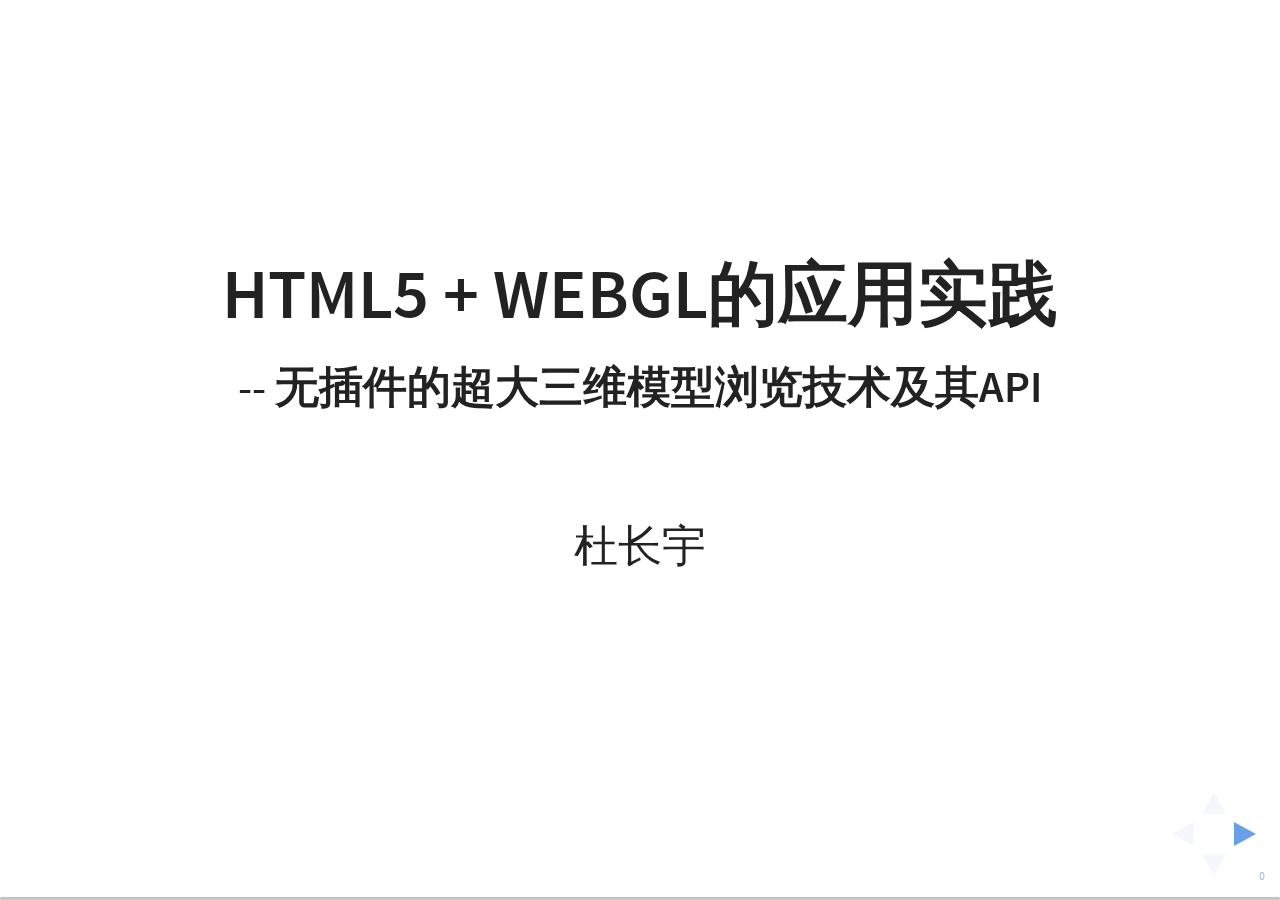
==== index.html @ 0c105cf6 "update" ====
<!doctype html>
<html lang="zh">

	<head>
		<meta charset="utf-8">

		<title>3D Content on Web</title>

		<meta name="description" content="A framework for easily creating beautiful presentations using HTML">
		<meta name="author" content="Hakim El Hattab">

		<meta name="apple-mobile-web-app-capable" content="yes" />
		<meta name="apple-mobile-web-app-status-bar-style" content="black-translucent" />

		<meta name="viewport" content="width=device-width, initial-scale=1.0, maximum-scale=1.0, user-scalable=no, minimal-ui">

		<link rel="stylesheet" href="css/reveal.css">
		<link rel="stylesheet" href="css/theme/white.css" id="theme">

		<!-- Code syntax highlighting -->
		<link rel="stylesheet" href="lib/css/zenburn.css">

		<!-- Printing and PDF exports -->
		<script>
			var link = document.createElement( 'link' );
			link.rel = 'stylesheet';
			link.type = 'text/css';
			link.href = window.location.search.match( /print-pdf/gi ) ? 'css/print/pdf.css' : 'css/print/paper.css';
			document.getElementsByTagName( 'head' )[0].appendChild( link );
		</script>
        
        <!--font awesome-->
        <link rel="stylesheet" href="//maxcdn.bootstrapcdn.com/font-awesome/4.3.0/css/font-awesome.min.css">
        
        <!-- bootstrap -->
        <link href="//maxcdn.bootstrapcdn.com/bootstrap/3.3.4/css/bootstrap.min.css" rel="stylesheet">

		<!--[if lt IE 9]>
		<script src="lib/js/html5shiv.js"></script>
		<![endif]-->
	</head>

	<body>

		<div class="reveal">

			<!-- Any section element inside of this container is displayed as a slide -->
			<div class="slides">
                <section data-transition="slide">
                    
                    <h2>HTML5 + WebGL的应用实践</h2>
                    <h4>-- 无插件的超大三维模型浏览技术及其API</h4>

                    <br/>
                    <p>杜长宇</p>
                    
                    <!-- <a href="http://lmv.rocks/viewer/?url=http://lmv.rocks/data/aventador/aventador.svf">
                    <img src="img/car.png"></a> -->

                </section>

                <section data-transition="slide">
                    <h2>About Me</h2>
                    <p>杜长宇 Daniel Du</p>
                    <p>Developer Evangelist @ Autodesk</p>
                    <p><i class="fa fa-weibo fa-fw"></i><a href="http://www.weibo.com/junqilian">杜长宇Daniel </a> </p>
                    <p><i class="fa fa-linkedin"></i><a href="https://www.linkedin.com/pub/daniel-du/18/653/b89"> Linkedin</a>  </p>
                    <p><i class="fa fa-twitter fa-fw"></i> @daniel_du</p>
                    <br><br>
                    
                    <aside class="notes">
                        Oh hey, these are some notes. They'll be hidden in your presentation, but you can see them if you open the speaker notes window (hit 's' on your keyboard).
                    </aside>

                </section>

             <!--    <section data-transition="slide">
                    <p class="fragment grow">grow</p>
                    <p class="fragment shrink">shrink</p>
                    <p class="fragment fade-out">fade-out</p>
                    <p class="fragment current-visible">visible only once</p>
                    <p class="fragment highlight-current-blue">blue only once</p>
                    <p class="fragment highlight-red">highlight-red</p>
                    <p class="fragment highlight-green">highlight-green</p>
                    <p class="fragment highlight-blue">highlight-blue</p>

                    互联网这个青涩的平胸萝莉已经成长为傲立多尊的立体女神，找两个妹子图
                </section> -->
              
                <section data-transition="slide">

                    <p>让我们先轻松一下，精心欣赏</p>

                </section>

                <section data-transition="slide">

                    <!-- <iframe class="stretch" data-src="http://www.iamnop.com/particles/"></iframe> -->
                    <img class="img" src="img/partical.png">
                    <p><a href="http://www.iamnop.com/particles/"> Click Here for Demo </a></p>


                </section>

                <section data-transition="slide">

                    <!-- <iframe class="stretch" data-src="http://lights.helloenjoy.com/"></iframe> -->

                    <img class="img" src="img/lights.png">
                    <p><a href="http://lights.helloenjoy.com/"> Click Here for Demo </a></p>

                </section>

 

                <section data-transition="slide">

                    <!-- <iframe class="stretch" data-src="http://www.visualiser.fr/Babylon/character/default.htm"></iframe>
 -->
                      <img class="img" src="img/Babylon.png">
                    <p><a href="http://www.visualiser.fr/Babylon/character/default.htm"> Click Here for Demo </a></p>

                </section>

                


                <section data-transition="slide">

                    <!-- <iframe class="stretch" data-src="http://customizer.pennyskateboards.com/au"></iframe> -->

                      <img class="img" src="img/penny.png">
                    <p><a href="http://customizer.pennyskateboards.com/au"> Click Here for Demo </a></p>

                </section>

                <section data-transition="slide">

                    <!-- <iframe class="stretch" data-src="https://sketchfab.com/"></iframe> -->

                      <img class="img" src="img/sketchfab.png">
                    <p><a href="https://sketchfab.com/"> Click Here for Demo </a></p>

                </section>
                


                <section data-transition="slide">

                     <img class="img" src="img/clever-building.png">
                    <p><a href="http://3d.cl3ver.com/uWfsD?tryitlocation=3"> Click Here for Demo </a></p>

                </section>

                <section data-transition="slide">

                    <!-- <iframe class="stretch" data-src="https://calm-inlet-4387.herokuapp.com/"></iframe> -->
                    
                     <img class="img" src="img/lmv-nav-test.png">

                    <p><a href="https://calm-inlet-4387.herokuapp.com/"> Click Here for Demo </a></p>

                </section>


				<section data-transition="slide">
                    
                    <h2>Web上浏览3D数据</h2>
                    
                    <p>你觉得这个太难实现或者为时尚早吗？</p>
                    <p>不，其实不那么难，而且正是时候</p>
                </section>

                <section data-transition="slide">
                    
                    <h2>二维还是三维，你要哪个？</h2>
                    <p>
                   <li><a href="http://www.cat.com/en_US/products/new/equipment/dozers/small-dozers/18267751.html">通过照片、示意图卖机械</a></li>

                   	<li><a href="3d-for-d4kz/index.html">三维机械模型卖机械</a></li>
                   	</p>

                   	<p>
                   <li><a href="http://www.pulte.com/communities/CA/roseville/Primros/floor-plans/683809/Residence-2.aspx#.VJYmQ8ABD">通过户型图卖房子</a></li>

                    <li><a href="3d-for-pulte/index.html">三维建筑模型卖房子</a></li>
                   	</p>

                   	<p>

                    <li><a href="http://www.amazon.com/Schwinn-Protocol-Dual-Suspension-Mountain-26-Inch/dp/B001IANSJ6/​">通过照片卖产品，亚马逊</a></li>

                    <li><a href="3d-for-amazon/index.html">三维亚马逊 + ？</a></li>
                    </p>

                    <li><a href="3d-on-taobao/index.html">淘宝 +  ？？</a></li>
                   	</p>

                </section>
           
 

                <section data-transition="slide">
                    <h2>我要上三维，告诉我怎么做？</h2>
                    <p class="fragment">答案就是</p>
                    <div class="fragment">
                        <h2>WebGL</h2>
                      
                    </div>
      
                </section>
               
                
                <section data-transition="slide">
                    <h2>WebGL</h2>
                    <p class="fragment">无需任何插件</p>
                    <div class="fragment">
                        <p>几乎所有现代浏览器都支持</p>
                        <img src="img/supported-browsers.png">
                    </div>
      
                </section>


                
                <section data-transition="slide">
                    <h2>有没有更简单的...</h2>
                    <p class="fragment">Autodesk发布了一款在线模型浏览器</p>
                    <div class="row">
                        <div class="col-xs-6 fragment">
                            <h1><i class="fa fa-cloud-upload"></i></h1>
                            <p>上传你的模型</p>
                            
                        </div>
                        <div class="col-xs-6 fragment">
                            <h1><i class="fa fa-desktop"></i></h1>
                            <p>在浏览器和移动设备中浏览</p>
                            
                        </div>
                    </div>
                    <p class="fragment">简单、而且免费使用!</p>
                </section>
                
             
                
                <section data-transition="slide">
                    <h2>什么东东？ 现在试试...</h2>
                    <a href="https://360.autodesk.com/viewer">https://360.autodesk.com/viewer</a>
                </section>
                
                
                
                <section data-transition="slide">
                    <h2>支持的数据格式</h2>
                    <p>ipt, neu, stla, stl, xlsx, jt, jpg, skp, prt, dwf, xls, png, sldasm, step, dwg, zip, nwc, model, sim, stp, ste, f3d, pdf, iges, dwt, catproduct, csv, igs, sldprt, cgr, 3dm, sab, obj, pptx, cam360, jpeg, bmp, gbxml, exp, ppt, doc, wire, ige, rcp, txt, dae, x_b, 3ds, rtf, rvt, g, sim360, iam, asm, dlv3, x_t, pps, session, xas, xpr, docx, catpart, stlb, tiff, nwd, sat, fbx, smb, smt, ifc, dwfx, tif</p>
                    <p>还在继续增加中...</p>
                </section>

                <section data-transition="slide">
                    <h2>还提供编程接口 </h2>
                    <p>View and Data API</p>
                    <div class="col-xs-6 fragment">
                            <h1><i class="fa fa-cloud-upload"></i></h1>
                          
                            <p>REST API</p>
                            <p>
                            <ul>
                            	<li>身份认证</li>
                            	<li>模型上传</li>
                            	<li>格式转换</li>
                            	
                            </ul>
                        	</p>
                        </div>
                        <div class="col-xs-6 fragment">
                            <h1><i class="fa fa-desktop"></i></h1>
                        
                            <p>JavaScript API</p>
                            <ul>
                            	<li>相机控制</li>
                            	<li>获取属性信息</li>
                            	<li>用户事件处理</li>
                            	<li>属性信息搜索</li>
		                        <li>自定义用户界面</li>
		                        <li>...</li>
                            </ul>
                        </div>

                        

                </section>


                <section data-transition="slide">
                    <h2>示例代码</h2>
                    
                    <img src="img/dev-portal.png">

                   <!--  <a href="http://developer-autodesk.github.io/">github上n多示例代码</a> -->

                    <p class="fragment"><i class="fa fa-github"></i>还有众多<a href="http://developer-autodesk.github.io/">示例程序</a>供您学习参考!
                        </p>
 
                </section>

                <section data-transition="slide">
                    <h2>可能的应用场景</h2>
                    <p  class="fragment">物业管理</p>
                    <p class="fragment">电子商务商品展示</p>
                    <p class="fragment">展品在线虚拟体验</p>
                    <p class="fragment">生产管理、设备运行监控</p>
                    <p class="fragment">游戏、虚拟现实</p>
                    <p class="fragment">...</p>
                </section>

                <section data-transition="slide">
                    <h2>谁在用View and Data API?</h2>
                    <img src="img/who_is_using.jpg">
                </section>


                
                <section data-transition="slide">
                    <h2>现在就开始</h2>
                    <p><a href="http://developer.autodesk.com">注册一个你的App</a></p>

                   
 
                </section>



         



<!--                 <section data-transition="slide">
                    <h2>详细看看 View and Data API</h2>
                    <p><a href="http://developer-autodesk.github.io/LmvQuickStart/">服务器端REST API</a></p>

                    <a href="http://lmvdbg.iab.app42paas.com/">客户端JavaScript API</a>
 
                </section> 

                <section data-transition="slide">
                    <h2>View and Data API 服务器端REST API</h2>
                    
                    <ul>
                        <li>身份认证</li>
                        <li>模型上传</li>
                        <li>模型格式转换</li>
                    </ul>
                </section>

                <section data-transition="slide">
                    <h2>View and Data API 客户端JavaScript API</h2>
                    
                    <ul>
                        <li>创建浏览器端viewer</li>
                        <li>相机控制</li>
                        <li>获取属性信息</li>
                        <li>用户事件处理</li>
                        <li>属性信息搜索</li>
                        <li>自定义UI</li>
                        <li>...</li>
                    </ul>
                </section>
-->

<!--                 <section data-transition="slide">
                    <h2>关注我们的微信公众号</h2>
                     
                     <div class="col-xs-6 ">
                        <img class="img img-responsive" src="img/AutodeskADN-Wechat.jpg" >
                     </div>
 					 <div class="col-xs-6">
                        <p> AutodeskADN</p>
                     </div>
                </section> -->

                <section data-transition="slide">
                    <h2>保持联系</h2>
                    <p><i class="fa fa-weibo fa-fw"></i><a href="http://www.weibo.com/junqilian">杜长宇Daniel </a> </p>
                    <p><i class="fa fa-linkedin"></i><a href="https://www.linkedin.com/pub/daniel-du/18/653/b89"> Linkedin</a>  </p>
                    <p><i class="fa fa-twitter fa-fw"></i> @daniel_du</p>
                    <p><i class="fa fa-envelope-o"></i><a href="mailto:daniel.du@autodesk.com">给我发邮件</a></p>
                    
                </section>

                 <section data-transition="slide">
                    <h2>Questions??</h2>
                    
                    
                </section>


         <!--        <section data-transition="slide">
                     <img src="img/Autodesk-logo.png" width="50%">

                </section> -->
                
			</div>

		</div>

		<script src="lib/js/head.min.js"></script>
		<script src="js/reveal.js"></script>

		<script>

			// Full list of configuration options available at:
			// https://github.com/hakimel/reveal.js#configuration
			Reveal.initialize({
				controls: true,
				progress: true,
				history: true,
				center: true,

				transition: 'none', // none/fade/slide/convex/concave/zoom
                backgroundTransition: 'none',

				// Optional reveal.js plugins
				dependencies: [
					{ src: 'lib/js/classList.js', condition: function() { return !document.body.classList; } },
					{ src: 'plugin/markdown/marked.js', condition: function() { return !!document.querySelector( '[data-markdown]' ); } },
					{ src: 'plugin/markdown/markdown.js', condition: function() { return !!document.querySelector( '[data-markdown]' ); } },
					{ src: 'plugin/highlight/highlight.js', async: true, condition: function() { return !!document.querySelector( 'pre code' ); }, callback: function() { hljs.initHighlightingOnLoad(); } },
					{ src: 'plugin/zoom-js/zoom.js', async: true },
					{ src: 'plugin/notes/notes.js', async: true }
				]
			});

            // Shows the slide number using default formatting
            Reveal.configure({ slideNumber: true });

            // Slide number formatting can be configured using these variables:
            //  h: current slide's horizontal index
            //  v: current slide's vertical index
            //  c: current slide index (flattened)
            //  t: total number of slides (flattened)
            Reveal.configure({ slideNumber: 'c / t' });

		</script>

	</body>
</html>
---- css/reveal.css ----
/*!
 * reveal.js
 * http://lab.hakim.se/reveal-js
 * MIT licensed
 *
 * Copyright (C) 2015 Hakim El Hattab, http://hakim.se
 */
/*********************************************
 * RESET STYLES
 *********************************************/
html, body, .reveal div, .reveal span, .reveal applet, .reveal object, .reveal iframe, .reveal h1, .reveal h2, .reveal h3, .reveal h4, .reveal h5, .reveal h6, .reveal p, .reveal blockquote, .reveal pre, .reveal a, .reveal abbr, .reveal acronym, .reveal address, .reveal big, .reveal cite, .reveal code, .reveal del, .reveal dfn, .reveal em, .reveal img, .reveal ins, .reveal kbd, .reveal q, .reveal s, .reveal samp, .reveal small, .reveal strike, .reveal strong, .reveal sub, .reveal sup, .reveal tt, .reveal var, .reveal b, .reveal u, .reveal center, .reveal dl, .reveal dt, .reveal dd, .reveal ol, .reveal ul, .reveal li, .reveal fieldset, .reveal form, .reveal label, .reveal legend, .reveal table, .reveal caption, .reveal tbody, .reveal tfoot, .reveal thead, .reveal tr, .reveal th, .reveal td, .reveal article, .reveal aside, .reveal canvas, .reveal details, .reveal embed, .reveal figure, .reveal figcaption, .reveal footer, .reveal header, .reveal hgroup, .reveal menu, .reveal nav, .reveal output, .reveal ruby, .reveal section, .reveal summary, .reveal time, .reveal mark, .reveal audio, video {
  margin: 0;
  padding: 0;
  border: 0;
  font-size: 100%;
  font: inherit;
  vertical-align: baseline; }

.reveal article, .reveal aside, .reveal details, .reveal figcaption, .reveal figure, .reveal footer, .reveal header, .reveal hgroup, .reveal menu, .reveal nav, .reveal section {
  display: block; }

/*********************************************
 * GLOBAL STYLES
 *********************************************/
html, body {
  width: 100%;
  height: 100%;
  overflow: hidden; }

body {
  position: relative;
  line-height: 1;
  background-color: #fff;
  color: #000; }

::-moz-selection {
  background: #FF5E99;
  color: #fff;
  text-shadow: none; }

::selection {
  background: #FF5E99;
  color: #fff;
  text-shadow: none; }

/*********************************************
 * VIEW FRAGMENTS
 *********************************************/
.reveal .slides section .fragment {
  opacity: 0;
  visibility: hidden;
  -webkit-transition: all 0.2s ease;
          transition: all 0.2s ease; }
  .reveal .slides section .fragment.visible {
    opacity: 1;
    visibility: visible; }

.reveal .slides section .fragment.grow {
  opacity: 1;
  visibility: visible; }
  .reveal .slides section .fragment.grow.visible {
    -webkit-transform: scale(1.3);
        -ms-transform: scale(1.3);
            transform: scale(1.3); }

.reveal .slides section .fragment.shrink {
  opacity: 1;
  visibility: visible; }
  .reveal .slides section .fragment.shrink.visible {
    -webkit-transform: scale(0.7);
        -ms-transform: scale(0.7);
            transform: scale(0.7); }

.reveal .slides section .fragment.zoom-in {
  -webkit-transform: scale(0.1);
      -ms-transform: scale(0.1);
          transform: scale(0.1); }
  .reveal .slides section .fragment.zoom-in.visible {
    -webkit-transform: scale(1);
        -ms-transform: scale(1);
            transform: scale(1); }

.reveal .slides section .fragment.roll-in {
  -webkit-transform: rotateX(90deg);
          transform: rotateX(90deg); }
  .reveal .slides section .fragment.roll-in.visible {
    -webkit-transform: rotateX(0);
            transform: rotateX(0); }

.reveal .slides section .fragment.fade-out {
  opacity: 1;
  visibility: visible; }
  .reveal .slides section .fragment.fade-out.visible {
    opacity: 0;
    visibility: hidden; }

.reveal .slides section .fragment.semi-fade-out {
  opacity: 1;
  visibility: visible; }
  .reveal .slides section .fragment.semi-fade-out.visible {
    opacity: 0.5;
    visibility: visible; }

.reveal .slides section .fragment.strike {
  opacity: 1; }
  .reveal .slides section .fragment.strike.visible {
    text-decoration: line-through; }

.reveal .slides section .fragment.current-visible {
  opacity: 0;
  visibility: hidden; }
  .reveal .slides section .fragment.current-visible.current-fragment {
    opacity: 1;
    visibility: visible; }

.reveal .slides section .fragment.highlight-red, .reveal .slides section .fragment.highlight-current-red, .reveal .slides section .fragment.highlight-green, .reveal .slides section .fragment.highlight-current-green, .reveal .slides section .fragment.highlight-blue, .reveal .slides section .fragment.highlight-current-blue {
  opacity: 1;
  visibility: visible; }

.reveal .slides section .fragment.highlight-red.visible {
  color: #ff2c2d; }

.reveal .slides section .fragment.highlight-green.visible {
  color: #17ff2e; }

.reveal .slides section .fragment.highlight-blue.visible {
  color: #1b91ff; }

.reveal .slides section .fragment.highlight-current-red.current-fragment {
  color: #ff2c2d; }

.reveal .slides section .fragment.highlight-current-green.current-fragment {
  color: #17ff2e; }

.reveal .slides section .fragment.highlight-current-blue.current-fragment {
  color: #1b91ff; }

/*********************************************
 * DEFAULT ELEMENT STYLES
 *********************************************/
/* Fixes issue in Chrome where italic fonts did not appear when printing to PDF */
.reveal:after {
  content: '';
  font-style: italic; }

.reveal iframe {
  z-index: 1; }

/** Prevents layering issues in certain browser/transition combinations */
.reveal a {
  position: relative; }

.reveal .stretch {
  max-width: none;
  max-height: none; }

.reveal pre.stretch code {
  height: 100%;
  max-height: 100%;
  -moz-box-sizing: border-box;
       box-sizing: border-box; }

/*********************************************
 * CONTROLS
 *********************************************/
.reveal .controls {
  display: none;
  position: fixed;
  width: 110px;
  height: 110px;
  z-index: 30;
  right: 10px;
  bottom: 10px;
  -webkit-user-select: none; }

.reveal .controls div {
  position: absolute;
  opacity: 0.05;
  width: 0;
  height: 0;
  border: 12px solid transparent;
  -webkit-transform: scale(0.9999);
      -ms-transform: scale(0.9999);
          transform: scale(0.9999);
  -webkit-transition: all 0.2s ease;
          transition: all 0.2s ease;
  -webkit-tap-highlight-color: rgba(0, 0, 0, 0); }

.reveal .controls div.enabled {
  opacity: 0.7;
  cursor: pointer; }

.reveal .controls div.enabled:active {
  margin-top: 1px; }

.reveal .controls div.navigate-left {
  top: 42px;
  border-right-width: 22px;
  border-right-color: #000; }

.reveal .controls div.navigate-left.fragmented {
  opacity: 0.3; }

.reveal .controls div.navigate-right {
  left: 74px;
  top: 42px;
  border-left-width: 22px;
  border-left-color: #000; }

.reveal .controls div.navigate-right.fragmented {
  opacity: 0.3; }

.reveal .controls div.navigate-up {
  left: 42px;
  border-bottom-width: 22px;
  border-bottom-color: #000; }

.reveal .controls div.navigate-up.fragmented {
  opacity: 0.3; }

.reveal .controls div.navigate-down {
  left: 42px;
  top: 74px;
  border-top-width: 22px;
  border-top-color: #000; }

.reveal .controls div.navigate-down.fragmented {
  opacity: 0.3; }

/*********************************************
 * PROGRESS BAR
 *********************************************/
.reveal .progress {
  position: fixed;
  display: none;
  height: 3px;
  width: 100%;
  bottom: 0;
  left: 0;
  z-index: 10;
  background-color: rgba(0, 0, 0, 0.2); }

.reveal .progress:after {
  content: '';
  display: block;
  position: absolute;
  height: 20px;
  width: 100%;
  top: -20px; }

.reveal .progress span {
  display: block;
  height: 100%;
  width: 0px;
  background-color: #000;
  -webkit-transition: width 800ms cubic-bezier(0.26, 0.86, 0.44, 0.985);
          transition: width 800ms cubic-bezier(0.26, 0.86, 0.44, 0.985); }

/*********************************************
 * SLIDE NUMBER
 *********************************************/
.reveal .slide-number {
  position: fixed;
  display: block;
  right: 15px;
  bottom: 15px;
  opacity: 0.5;
  z-index: 31;
  font-size: 12px; }

/*********************************************
 * SLIDES
 *********************************************/
.reveal {
  position: relative;
  width: 100%;
  height: 100%;
  -ms-touch-action: none;
      touch-action: none; }

.reveal .slides {
  position: absolute;
  width: 100%;
  height: 100%;
  top: 0;
  right: 0;
  bottom: 0;
  left: 0;
  margin: auto;
  overflow: visible;
  z-index: 1;
  text-align: center;
  -webkit-perspective: 600px;
          perspective: 600px;
  -webkit-perspective-origin: 50% 40%;
          perspective-origin: 50% 40%; }

.reveal .slides > section {
  -ms-perspective: 600px; }

.reveal .slides > section, .reveal .slides > section > section {
  display: none;
  position: absolute;
  width: 100%;
  padding: 20px 0px;
  z-index: 10;
  -webkit-transform-style: preserve-3d;
          transform-style: preserve-3d;
  -webkit-transition: -webkit-transform-origin 800ms cubic-bezier(0.26, 0.86, 0.44, 0.985), -webkit-transform 800ms cubic-bezier(0.26, 0.86, 0.44, 0.985), visibility 800ms cubic-bezier(0.26, 0.86, 0.44, 0.985), opacity 800ms cubic-bezier(0.26, 0.86, 0.44, 0.985);
          transition: -ms-transform-origin 800ms cubic-bezier(0.26, 0.86, 0.44, 0.985), transform 800ms cubic-bezier(0.26, 0.86, 0.44, 0.985), visibility 800ms cubic-bezier(0.26, 0.86, 0.44, 0.985), opacity 800ms cubic-bezier(0.26, 0.86, 0.44, 0.985);
          transition: transform-origin 800ms cubic-bezier(0.26, 0.86, 0.44, 0.985), transform 800ms cubic-bezier(0.26, 0.86, 0.44, 0.985), visibility 800ms cubic-bezier(0.26, 0.86, 0.44, 0.985), opacity 800ms cubic-bezier(0.26, 0.86, 0.44, 0.985); }

/* Global transition speed settings */
.reveal[data-transition-speed="fast"] .slides section {
  -webkit-transition-duration: 400ms;
          transition-duration: 400ms; }

.reveal[data-transition-speed="slow"] .slides section {
  -webkit-transition-duration: 1200ms;
          transition-duration: 1200ms; }

/* Slide-specific transition speed overrides */
.reveal .slides section[data-transition-speed="fast"] {
  -webkit-transition-duration: 400ms;
          transition-duration: 400ms; }

.reveal .slides section[data-transition-speed="slow"] {
  -webkit-transition-duration: 1200ms;
          transition-duration: 1200ms; }

.reveal .slides > section.stack {
  padding-top: 0;
  padding-bottom: 0; }

.reveal .slides > section.present, .reveal .slides > section > section.present {
  display: block;
  z-index: 11;
  opacity: 1; }

.reveal.center, .reveal.center .slides, .reveal.center .slides section {
  min-height: 0 !important; }

/* Don't allow interaction with invisible slides */
.reveal .slides > section.future, .reveal .slides > section > section.future, .reveal .slides > section.past, .reveal .slides > section > section.past {
  pointer-events: none; }

.reveal.overview .slides > section, .reveal.overview .slides > section > section {
  pointer-events: auto; }

.reveal .slides > section.past, .reveal .slides > section.future, .reveal .slides > section > section.past, .reveal .slides > section > section.future {
  opacity: 0; }

/*********************************************
 * SLIDE TRANSITION
 * Aliased 'linear' for backwards compatibility
 *********************************************/
.reveal.slide section, .reveal.linear section {
  -webkit-backface-visibility: hidden;
          backface-visibility: hidden; }

.reveal .slides > section[data-transition=slide].past, .reveal.slide .slides > section:not([data-transition]).past, .reveal .slides > section[data-transition=linear].past, .reveal.linear .slides > section:not([data-transition]).past {
  -webkit-transform: translate(-150%, 0);
      -ms-transform: translate(-150%, 0);
          transform: translate(-150%, 0); }

.reveal .slides > section[data-transition=slide].future, .reveal.slide .slides > section:not([data-transition]).future, .reveal .slides > section[data-transition=linear].future, .reveal.linear .slides > section:not([data-transition]).future {
  -webkit-transform: translate(150%, 0);
      -ms-transform: translate(150%, 0);
          transform: translate(150%, 0); }

.reveal .slides > section > section[data-transition=slide].past, .reveal.slide .slides > section > section:not([data-transition]).past, .reveal .slides > section > section[data-transition=linear].past, .reveal.linear .slides > section > section:not([data-transition]).past {
  -webkit-transform: translate(0, -150%);
      -ms-transform: translate(0, -150%);
          transform: translate(0, -150%); }

.reveal .slides > section > section[data-transition=slide].future, .reveal.slide .slides > section > section:not([data-transition]).future, .reveal .slides > section > section[data-transition=linear].future, .reveal.linear .slides > section > section:not([data-transition]).future {
  -webkit-transform: translate(0, 150%);
      -ms-transform: translate(0, 150%);
          transform: translate(0, 150%); }

/*********************************************
 * CONVEX TRANSITION
 * Aliased 'default' for backwards compatibility
 *********************************************/
.reveal .slides > section[data-transition=default].past, .reveal.default .slides > section:not([data-transition]).past, .reveal .slides > section[data-transition=convex].past, .reveal.convex .slides > section:not([data-transition]).past {
  -webkit-transform: translate3d(-100%, 0, 0) rotateY(-90deg) translate3d(-100%, 0, 0);
          transform: translate3d(-100%, 0, 0) rotateY(-90deg) translate3d(-100%, 0, 0); }

.reveal .slides > section[data-transition=default].future, .reveal.default .slides > section:not([data-transition]).future, .reveal .slides > section[data-transition=convex].future, .reveal.convex .slides > section:not([data-transition]).future {
  -webkit-transform: translate3d(100%, 0, 0) rotateY(90deg) translate3d(100%, 0, 0);
          transform: translate3d(100%, 0, 0) rotateY(90deg) translate3d(100%, 0, 0); }

.reveal .slides > section > section[data-transition=default].past, .reveal.default .slides > section > section:not([data-transition]).past, .reveal .slides > section > section[data-transition=convex].past, .reveal.convex .slides > section > section:not([data-transition]).past {
  -webkit-transform: translate3d(0, -300px, 0) rotateX(70deg) translate3d(0, -300px, 0);
          transform: translate3d(0, -300px, 0) rotateX(70deg) translate3d(0, -300px, 0); }

.reveal .slides > section > section[data-transition=default].future, .reveal.default .slides > section > section:not([data-transition]).future, .reveal .slides > section > section[data-transition=convex].future, .reveal.convex .slides > section > section:not([data-transition]).future {
  -webkit-transform: translate3d(0, 300px, 0) rotateX(-70deg) translate3d(0, 300px, 0);
          transform: translate3d(0, 300px, 0) rotateX(-70deg) translate3d(0, 300px, 0); }

/*********************************************
 * CONCAVE TRANSITION
 *********************************************/
.reveal .slides > section[data-transition=concave].past, .reveal.concave .slides > section:not([data-transition]).past {
  -webkit-transform: translate3d(-100%, 0, 0) rotateY(90deg) translate3d(-100%, 0, 0);
          transform: translate3d(-100%, 0, 0) rotateY(90deg) translate3d(-100%, 0, 0); }

.reveal .slides > section[data-transition=concave].future, .reveal.concave .slides > section:not([data-transition]).future {
  -webkit-transform: translate3d(100%, 0, 0) rotateY(-90deg) translate3d(100%, 0, 0);
          transform: translate3d(100%, 0, 0) rotateY(-90deg) translate3d(100%, 0, 0); }

.reveal .slides > section > section[data-transition=concave].past, .reveal.concave .slides > section > section:not([data-transition]).past {
  -webkit-transform: translate3d(0, -80%, 0) rotateX(-70deg) translate3d(0, -80%, 0);
          transform: translate3d(0, -80%, 0) rotateX(-70deg) translate3d(0, -80%, 0); }

.reveal .slides > section > section[data-transition=concave].future, .reveal.concave .slides > section > section:not([data-transition]).future {
  -webkit-transform: translate3d(0, 80%, 0) rotateX(70deg) translate3d(0, 80%, 0);
          transform: translate3d(0, 80%, 0) rotateX(70deg) translate3d(0, 80%, 0); }

/*********************************************
 * ZOOM TRANSITION
 *********************************************/
.reveal .slides > section[data-transition=zoom], .reveal.zoom .slides > section:not([data-transition]) {
  -webkit-transition-timing-function: ease;
          transition-timing-function: ease; }

.reveal .slides > section[data-transition=zoom].past, .reveal.zoom .slides > section:not([data-transition]).past {
  visibility: hidden;
  -webkit-transform: scale(16);
      -ms-transform: scale(16);
          transform: scale(16); }

.reveal .slides > section[data-transition=zoom].future, .reveal.zoom .slides > section:not([data-transition]).future {
  visibility: hidden;
  -webkit-transform: scale(0.2);
      -ms-transform: scale(0.2);
          transform: scale(0.2); }

.reveal .slides > section > section[data-transition=zoom].past, .reveal.zoom .slides > section > section:not([data-transition]).past {
  -webkit-transform: translate(0, -150%);
      -ms-transform: translate(0, -150%);
          transform: translate(0, -150%); }

.reveal .slides > section > section[data-transition=zoom].future, .reveal.zoom .slides > section > section:not([data-transition]).future {
  -webkit-transform: translate(0, 150%);
      -ms-transform: translate(0, 150%);
          transform: translate(0, 150%); }

/*********************************************
 * CUBE TRANSITION
 *********************************************/
.reveal.cube .slides {
  -webkit-perspective: 1300px;
          perspective: 1300px; }

.reveal.cube .slides section {
  padding: 30px;
  min-height: 700px;
  -webkit-backface-visibility: hidden;
          backface-visibility: hidden;
  -moz-box-sizing: border-box;
       box-sizing: border-box; }

.reveal.center.cube .slides section {
  min-height: 0; }

.reveal.cube .slides section:not(.stack):before {
  content: '';
  position: absolute;
  display: block;
  width: 100%;
  height: 100%;
  left: 0;
  top: 0;
  background: rgba(0, 0, 0, 0.1);
  border-radius: 4px;
  -webkit-transform: translateZ(-20px);
          transform: translateZ(-20px); }

.reveal.cube .slides section:not(.stack):after {
  content: '';
  position: absolute;
  display: block;
  width: 90%;
  height: 30px;
  left: 5%;
  bottom: 0;
  background: none;
  z-index: 1;
  border-radius: 4px;
  box-shadow: 0px 95px 25px rgba(0, 0, 0, 0.2);
  -webkit-transform: translateZ(-90px) rotateX(65deg);
          transform: translateZ(-90px) rotateX(65deg); }

.reveal.cube .slides > section.stack {
  padding: 0;
  background: none; }

.reveal.cube .slides > section.past {
  -webkit-transform-origin: 100% 0%;
      -ms-transform-origin: 100% 0%;
          transform-origin: 100% 0%;
  -webkit-transform: translate3d(-100%, 0, 0) rotateY(-90deg);
          transform: translate3d(-100%, 0, 0) rotateY(-90deg); }

.reveal.cube .slides > section.future {
  -webkit-transform-origin: 0% 0%;
      -ms-transform-origin: 0% 0%;
          transform-origin: 0% 0%;
  -webkit-transform: translate3d(100%, 0, 0) rotateY(90deg);
          transform: translate3d(100%, 0, 0) rotateY(90deg); }

.reveal.cube .slides > section > section.past {
  -webkit-transform-origin: 0% 100%;
      -ms-transform-origin: 0% 100%;
          transform-origin: 0% 100%;
  -webkit-transform: translate3d(0, -100%, 0) rotateX(90deg);
          transform: translate3d(0, -100%, 0) rotateX(90deg); }

.reveal.cube .slides > section > section.future {
  -webkit-transform-origin: 0% 0%;
      -ms-transform-origin: 0% 0%;
          transform-origin: 0% 0%;
  -webkit-transform: translate3d(0, 100%, 0) rotateX(-90deg);
          transform: translate3d(0, 100%, 0) rotateX(-90deg); }

/*********************************************
 * PAGE TRANSITION
 *********************************************/
.reveal.page .slides {
  -webkit-perspective-origin: 0% 50%;
          perspective-origin: 0% 50%;
  -webkit-perspective: 3000px;
          perspective: 3000px; }

.reveal.page .slides section {
  padding: 30px;
  min-height: 700px;
  -moz-box-sizing: border-box;
       box-sizing: border-box; }

.reveal.page .slides section.past {
  z-index: 12; }

.reveal.page .slides section:not(.stack):before {
  content: '';
  position: absolute;
  display: block;
  width: 100%;
  height: 100%;
  left: 0;
  top: 0;
  background: rgba(0, 0, 0, 0.1);
  -webkit-transform: translateZ(-20px);
          transform: translateZ(-20px); }

.reveal.page .slides section:not(.stack):after {
  content: '';
  position: absolute;
  display: block;
  width: 90%;
  height: 30px;
  left: 5%;
  bottom: 0;
  background: none;
  z-index: 1;
  border-radius: 4px;
  box-shadow: 0px 95px 25px rgba(0, 0, 0, 0.2);
  -webkit-transform: translateZ(-90px) rotateX(65deg); }

.reveal.page .slides > section.stack {
  padding: 0;
  background: none; }

.reveal.page .slides > section.past {
  -webkit-transform-origin: 0% 0%;
      -ms-transform-origin: 0% 0%;
          transform-origin: 0% 0%;
  -webkit-transform: translate3d(-40%, 0, 0) rotateY(-80deg);
          transform: translate3d(-40%, 0, 0) rotateY(-80deg); }

.reveal.page .slides > section.future {
  -webkit-transform-origin: 100% 0%;
      -ms-transform-origin: 100% 0%;
          transform-origin: 100% 0%;
  -webkit-transform: translate3d(0, 0, 0);
          transform: translate3d(0, 0, 0); }

.reveal.page .slides > section > section.past {
  -webkit-transform-origin: 0% 0%;
      -ms-transform-origin: 0% 0%;
          transform-origin: 0% 0%;
  -webkit-transform: translate3d(0, -40%, 0) rotateX(80deg);
          transform: translate3d(0, -40%, 0) rotateX(80deg); }

.reveal.page .slides > section > section.future {
  -webkit-transform-origin: 0% 100%;
      -ms-transform-origin: 0% 100%;
          transform-origin: 0% 100%;
  -webkit-transform: translate3d(0, 0, 0);
          transform: translate3d(0, 0, 0); }

/*********************************************
 * FADE TRANSITION
 *********************************************/
.reveal .slides section[data-transition=fade], .reveal.fade .slides section:not([data-transition]), .reveal.fade .slides > section > section:not([data-transition]) {
  -webkit-transform: none;
      -ms-transform: none;
          transform: none;
  -webkit-transition: opacity 0.5s;
          transition: opacity 0.5s; }

.reveal.fade.overview .slides section, .reveal.fade.overview .slides > section > section {
  -webkit-transition: none;
          transition: none; }

/*********************************************
 * NO TRANSITION
 *********************************************/
.reveal .slides section[data-transition=none], .reveal.none .slides section:not([data-transition]) {
  -webkit-transform: none;
      -ms-transform: none;
          transform: none;
  -webkit-transition: none;
          transition: none; }

/*********************************************
 * OVERVIEW
 *********************************************/
.reveal.overview .slides {
  -webkit-perspective-origin: 50% 50%;
          perspective-origin: 50% 50%;
  -webkit-perspective: 700px;
          perspective: 700px; }

.reveal.overview .slides section {
  height: 700px;
  overflow: hidden;
  opacity: 1 !important;
  visibility: visible !important;
  cursor: pointer;
  background: rgba(0, 0, 0, 0.1);
  -moz-box-sizing: border-box;
       box-sizing: border-box; }

.reveal.overview .slides section, .reveal.overview-deactivating .slides section {
  -webkit-transition: none !important;
          transition: none !important; }

.reveal.overview .slides section .fragment {
  opacity: 1; }

.reveal.overview .slides section:after, .reveal.overview .slides section:before {
  display: none !important; }

.reveal.overview .slides section > section {
  opacity: 1;
  cursor: pointer; }

.reveal.overview .slides section:hover {
  background: rgba(0, 0, 0, 0.3); }

.reveal.overview .slides section.present {
  background: rgba(0, 0, 0, 0.3); }

.reveal.overview .slides > section.stack {
  padding: 0;
  top: 0 !important;
  background: none;
  overflow: visible; }

/*********************************************
 * PAUSED MODE
 *********************************************/
.reveal .pause-overlay {
  position: absolute;
  top: 0;
  left: 0;
  width: 100%;
  height: 100%;
  background: black;
  visibility: hidden;
  opacity: 0;
  z-index: 100;
  -webkit-transition: all 1s ease;
          transition: all 1s ease; }

.reveal.paused .pause-overlay {
  visibility: visible;
  opacity: 1; }

/*********************************************
 * FALLBACK
 *********************************************/
.no-transforms {
  overflow-y: auto; }

.no-transforms .reveal .slides {
  position: relative;
  width: 80%;
  height: auto !important;
  top: 0;
  left: 50%;
  margin: 0;
  text-align: center; }

.no-transforms .reveal .controls, .no-transforms .reveal .progress {
  display: none !important; }

.no-transforms .reveal .slides section {
  display: block !important;
  opacity: 1 !important;
  position: relative !important;
  height: auto;
  min-height: 0;
  top: 0;
  left: -50%;
  margin: 70px 0;
  -webkit-transform: none;
      -ms-transform: none;
          transform: none; }

.no-transforms .reveal .slides section section {
  left: 0; }

.reveal .no-transition, .reveal .no-transition * {
  -webkit-transition: none !important;
          transition: none !important; }

/*********************************************
 * PER-SLIDE BACKGROUNDS
 *********************************************/
.reveal > .backgrounds {
  position: absolute;
  width: 100%;
  height: 100%;
  top: 0;
  left: 0;
  -webkit-perspective: 600px;
          perspective: 600px; }

.reveal .slide-background {
  display: none;
  position: absolute;
  width: 100%;
  height: 100%;
  opacity: 0;
  visibility: hidden;
  background-color: rgba(0, 0, 0, 0);
  background-position: 50% 50%;
  background-repeat: no-repeat;
  background-size: cover;
  -webkit-transition: all 800ms cubic-bezier(0.26, 0.86, 0.44, 0.985);
          transition: all 800ms cubic-bezier(0.26, 0.86, 0.44, 0.985); }

.reveal .slide-background.stack {
  display: block; }

.reveal .slide-background.present {
  opacity: 1;
  visibility: visible; }

.print-pdf .reveal .slide-background {
  opacity: 1 !important;
  visibility: visible !important; }

/* Video backgrounds */
.reveal .slide-background video {
  position: absolute;
  width: 100%;
  height: 100%;
  max-width: none;
  max-height: none;
  top: 0;
  left: 0; }

/* Immediate transition style */
.reveal[data-background-transition=none] > .backgrounds .slide-background, .reveal > .backgrounds .slide-background[data-background-transition=none] {
  -webkit-transition: none;
          transition: none; }

/* Slide */
.reveal[data-background-transition=slide] > .backgrounds .slide-background, .reveal > .backgrounds .slide-background[data-background-transition=slide] {
  opacity: 1;
  -webkit-backface-visibility: hidden;
          backface-visibility: hidden; }

.reveal[data-background-transition=slide] > .backgrounds .slide-background.past, .reveal > .backgrounds .slide-background.past[data-background-transition=slide] {
  -webkit-transform: translate(-100%, 0);
      -ms-transform: translate(-100%, 0);
          transform: translate(-100%, 0); }

.reveal[data-background-transition=slide] > .backgrounds .slide-background.future, .reveal > .backgrounds .slide-background.future[data-background-transition=slide] {
  -webkit-transform: translate(100%, 0);
      -ms-transform: translate(100%, 0);
          transform: translate(100%, 0); }

.reveal[data-background-transition=slide] > .backgrounds .slide-background > .slide-background.past, .reveal > .backgrounds .slide-background > .slide-background.past[data-background-transition=slide] {
  -webkit-transform: translate(0, -100%);
      -ms-transform: translate(0, -100%);
          transform: translate(0, -100%); }

.reveal[data-background-transition=slide] > .backgrounds .slide-background > .slide-background.future, .reveal > .backgrounds .slide-background > .slide-background.future[data-background-transition=slide] {
  -webkit-transform: translate(0, 100%);
      -ms-transform: translate(0, 100%);
          transform: translate(0, 100%); }

/* Convex */
.reveal[data-background-transition=convex] > .backgrounds .slide-background.past, .reveal > .backgrounds .slide-background.past[data-background-transition=convex] {
  opacity: 0;
  -webkit-transform: translate3d(-100%, 0, 0) rotateY(-90deg) translate3d(-100%, 0, 0);
          transform: translate3d(-100%, 0, 0) rotateY(-90deg) translate3d(-100%, 0, 0); }

.reveal[data-background-transition=convex] > .backgrounds .slide-background.future, .reveal > .backgrounds .slide-background.future[data-background-transition=convex] {
  opacity: 0;
  -webkit-transform: translate3d(100%, 0, 0) rotateY(90deg) translate3d(100%, 0, 0);
          transform: translate3d(100%, 0, 0) rotateY(90deg) translate3d(100%, 0, 0); }

.reveal[data-background-transition=convex] > .backgrounds .slide-background > .slide-background.past, .reveal > .backgrounds .slide-background > .slide-background.past[data-background-transition=convex] {
  opacity: 0;
  -webkit-transform: translate3d(0, -100%, 0) rotateX(90deg) translate3d(0, -100%, 0);
          transform: translate3d(0, -100%, 0) rotateX(90deg) translate3d(0, -100%, 0); }

.reveal[data-background-transition=convex] > .backgrounds .slide-background > .slide-background.future, .reveal > .backgrounds .slide-background > .slide-background.future[data-background-transition=convex] {
  opacity: 0;
  -webkit-transform: translate3d(0, 100%, 0) rotateX(-90deg) translate3d(0, 100%, 0);
          transform: translate3d(0, 100%, 0) rotateX(-90deg) translate3d(0, 100%, 0); }

/* Concave */
.reveal[data-background-transition=concave] > .backgrounds .slide-background.past, .reveal > .backgrounds .slide-background.past[data-background-transition=concave] {
  opacity: 0;
  -webkit-transform: translate3d(-100%, 0, 0) rotateY(90deg) translate3d(-100%, 0, 0);
          transform: translate3d(-100%, 0, 0) rotateY(90deg) translate3d(-100%, 0, 0); }

.reveal[data-background-transition=concave] > .backgrounds .slide-background.future, .reveal > .backgrounds .slide-background.future[data-background-transition=concave] {
  opacity: 0;
  -webkit-transform: translate3d(100%, 0, 0) rotateY(-90deg) translate3d(100%, 0, 0);
          transform: translate3d(100%, 0, 0) rotateY(-90deg) translate3d(100%, 0, 0); }

.reveal[data-background-transition=concave] > .backgrounds .slide-background > .slide-background.past, .reveal > .backgrounds .slide-background > .slide-background.past[data-background-transition=concave] {
  opacity: 0;
  -webkit-transform: translate3d(0, -100%, 0) rotateX(-90deg) translate3d(0, -100%, 0);
          transform: translate3d(0, -100%, 0) rotateX(-90deg) translate3d(0, -100%, 0); }

.reveal[data-background-transition=concave] > .backgrounds .slide-background > .slide-background.future, .reveal > .backgrounds .slide-background > .slide-background.future[data-background-transition=concave] {
  opacity: 0;
  -webkit-transform: translate3d(0, 100%, 0) rotateX(90deg) translate3d(0, 100%, 0);
          transform: translate3d(0, 100%, 0) rotateX(90deg) translate3d(0, 100%, 0); }

/* Zoom */
.reveal[data-background-transition=zoom] > .backgrounds .slide-background, .reveal > .backgrounds .slide-background[data-background-transition=zoom] {
  -webkit-transition-timing-function: ease;
          transition-timing-function: ease; }

.reveal[data-background-transition=zoom] > .backgrounds .slide-background.past, .reveal > .backgrounds .slide-background.past[data-background-transition=zoom] {
  opacity: 0;
  visibility: hidden;
  -webkit-transform: scale(16);
      -ms-transform: scale(16);
          transform: scale(16); }

.reveal[data-background-transition=zoom] > .backgrounds .slide-background.future, .reveal > .backgrounds .slide-background.future[data-background-transition=zoom] {
  opacity: 0;
  visibility: hidden;
  -webkit-transform: scale(0.2);
      -ms-transform: scale(0.2);
          transform: scale(0.2); }

.reveal[data-background-transition=zoom] > .backgrounds .slide-background > .slide-background.past, .reveal > .backgrounds .slide-background > .slide-background.past[data-background-transition=zoom] {
  opacity: 0;
  visibility: hidden;
  -webkit-transform: scale(16);
      -ms-transform: scale(16);
          transform: scale(16); }

.reveal[data-background-transition=zoom] > .backgrounds .slide-background > .slide-background.future, .reveal > .backgrounds .slide-background > .slide-background.future[data-background-transition=zoom] {
  opacity: 0;
  visibility: hidden;
  -webkit-transform: scale(0.2);
      -ms-transform: scale(0.2);
          transform: scale(0.2); }

/* Global transition speed settings */
.reveal[data-transition-speed="fast"] > .backgrounds .slide-background {
  -webkit-transition-duration: 400ms;
          transition-duration: 400ms; }

.reveal[data-transition-speed="slow"] > .backgrounds .slide-background {
  -webkit-transition-duration: 1200ms;
          transition-duration: 1200ms; }

/*********************************************
 * RTL SUPPORT
 *********************************************/
.reveal.rtl .slides, .reveal.rtl .slides h1, .reveal.rtl .slides h2, .reveal.rtl .slides h3, .reveal.rtl .slides h4, .reveal.rtl .slides h5, .reveal.rtl .slides h6 {
  direction: rtl;
  font-family: sans-serif; }

.reveal.rtl pre, .reveal.rtl code {
  direction: ltr; }

.reveal.rtl ol, .reveal.rtl ul {
  text-align: right; }

.reveal.rtl .progress span {
  float: right; }

/*********************************************
 * PARALLAX BACKGROUND
 *********************************************/
.reveal.has-parallax-background .backgrounds {
  -webkit-transition: all 0.8s ease;
          transition: all 0.8s ease; }

/* Global transition speed settings */
.reveal.has-parallax-background[data-transition-speed="fast"] .backgrounds {
  -webkit-transition-duration: 400ms;
          transition-duration: 400ms; }

.reveal.has-parallax-background[data-transition-speed="slow"] .backgrounds {
  -webkit-transition-duration: 1200ms;
          transition-duration: 1200ms; }

/*********************************************
 * LINK PREVIEW OVERLAY
 *********************************************/
.reveal .overlay {
  position: absolute;
  top: 0;
  left: 0;
  width: 100%;
  height: 100%;
  z-index: 1000;
  background: rgba(0, 0, 0, 0.9);
  opacity: 0;
  visibility: hidden;
  -webkit-transition: all 0.3s ease;
          transition: all 0.3s ease; }

.reveal .overlay.visible {
  opacity: 1;
  visibility: visible; }

.reveal .overlay .spinner {
  position: absolute;
  display: block;
  top: 50%;
  left: 50%;
  width: 32px;
  height: 32px;
  margin: -16px 0 0 -16px;
  z-index: 10;
  background-image: url([data-uri]%2F%2F%2F6%2Bvr8nJybW1tcDAwOjo6Nvb26ioqKOjo7Ozs%2FLy8vz8%2FAAAAAAAAAAAACH%2FC05FVFNDQVBFMi4wAwEAAAAh%2FhpDcmVhdGVkIHdpdGggYWpheGxvYWQuaW5mbwAh%[base64]%2FV%2FnmOM82XiHRLYKhKP1oZmADdEAAAh%2BQQJCgAAACwAAAAAIAAgAAAE6hDISWlZpOrNp1lGNRSdRpDUolIGw5RUYhhHukqFu8DsrEyqnWThGvAmhVlteBvojpTDDBUEIFwMFBRAmBkSgOrBFZogCASwBDEY%2FCZSg7GSE0gSCjQBMVG023xWBhklAnoEdhQEfyNqMIcKjhRsjEdnezB%2BA4k8gTwJhFuiW4dokXiloUepBAp5qaKpp6%2BHo7aWW54wl7obvEe0kRuoplCGepwSx2jJvqHEmGt6whJpGpfJCHmOoNHKaHx61WiSR92E4lbFoq%2BB6QDtuetcaBPnW6%2BO7wDHpIiK9SaVK5GgV543tzjgGcghAgAh%[base64]%2B%2BG%2Bw48edZPK%2BM6hLJpQg484enXIdQFSS1u6UhksENEQAAIfkECQoAAAAsAAAAACAAIAAABOcQyEmpGKLqzWcZRVUQnZYg1aBSh2GUVEIQ2aQOE%2BG%2BcD4ntpWkZQj1JIiZIogDFFyHI0UxQwFugMSOFIPJftfVAEoZLBbcLEFhlQiqGp1Vd140AUklUN3eCA51C1EWMzMCezCBBmkxVIVHBWd3HHl9JQOIJSdSnJ0TDKChCwUJjoWMPaGqDKannasMo6WnM562R5YluZRwur0wpgqZE7NKUm%2BFNRPIhjBJxKZteWuIBMN4zRMIVIhffcgojwCF117i4nlLnY5ztRLsnOk%2BaV%2BoJY7V7m76PdkS4trKcdg0Zc0tTcKkRAAAIfkECQoAAAAsAAAAACAAIAAABO4QyEkpKqjqzScpRaVkXZWQEximw1BSCUEIlDohrft6cpKCk5xid5MNJTaAIkekKGQkWyKHkvhKsR7ARmitkAYDYRIbUQRQjWBwJRzChi9CRlBcY1UN4g0%[base64]%[base64]%2BE71SRQeyqUToLA7VxF0JDyIQh%2FMVVPMt1ECZlfcjZJ9mIKoaTl1MRIl5o4CUKXOwmyrCInCKqcWtvadL2SYhyASyNDJ0uIiRMDjI0Fd30%2FiI2UA5GSS5UDj2l6NoqgOgN4gksEBgYFf0FDqKgHnyZ9OX8HrgYHdHpcHQULXAS2qKpENRg7eAMLC7kTBaixUYFkKAzWAAnLC7FLVxLWDBLKCwaKTULgEwbLA4hJtOkSBNqITT3xEgfLpBtzE%2FjiuL04RGEBgwWhShRgQExHBAAh%2BQQJCgAAACwAAAAAIAAgAAAE7xDISWlSqerNpyJKhWRdlSAVoVLCWk6JKlAqAavhO9UkUHsqlE6CwO1cRdCQ8iEIfzFVTzLdRAmZX3I2SfZiCqGk5dTESJeaOAlClzsJsqwiJwiqnFrb2nS9kmIcgEsjQydLiIlHehhpejaIjzh9eomSjZR%[base64]%2BE71SRQeyqUToLA7VxF0JDyIQh%[base64]%2BE71SRQeyqUToLA7VxF0JDyIQh%2FMVVPMt1ECZlfcjZJ9mIKoaTl1MRIl5o4CUKXOwmyrCInCKqcWtvadL2SYhyASyNDJ0uIiUd6GAULDJCRiXo1CpGXDJOUjY%2BYip9DhToJA4RBLwMLCwVDfRgbBAaqqoZ1XBMHswsHtxtFaH1iqaoGNgAIxRpbFAgfPQSqpbgGBqUD1wBXeCYp1AYZ19JJOYgH1KwA4UBvQwXUBxPqVD9L3sbp2BNk2xvvFPJd%2BMFCN6HAAIKgNggY0KtEBAAh%[base64]%2BvsYMDAzZQPC9VCNkDWUhGkuE5PxJNwiUK4UfLzOlD4WvzAHaoG9nxPi5d%2BjYUqfAhhykOFwJWiAAAIfkECQoAAAAsAAAAACAAIAAABPAQyElpUqnqzaciSoVkXVUMFaFSwlpOCcMYlErAavhOMnNLNo8KsZsMZItJEIDIFSkLGQoQTNhIsFehRww2CQLKF0tYGKYSg%2BygsZIuNqJksKgbfgIGepNo2cIUB3V1B3IvNiBYNQaDSTtfhhx0CwVPI0UJe0%2Bbm4g5VgcGoqOcnjmjqDSdnhgEoamcsZuXO1aWQy8KAwOAuTYYGwi7w5h%2BKr0SJ8MFihpNbx%2B4Erq7BYBuzsdiH1jCAzoSfl0rVirNbRXlBBlLX%2BBP0XJLAPGzTkAuAOqb0WT5AH7OcdCm5B8TgRwSRKIHQtaLCwg1RAAAOwAAAAAAAAAAAA%3D%3D);
  visibility: visible;
  opacity: 0.6;
  -webkit-transition: all 0.3s ease;
          transition: all 0.3s ease; }

.reveal .overlay header {
  position: absolute;
  left: 0;
  top: 0;
  width: 100%;
  height: 40px;
  z-index: 2;
  border-bottom: 1px solid #222; }

.reveal .overlay header a {
  display: inline-block;
  width: 40px;
  height: 40px;
  padding: 0 10px;
  float: right;
  opacity: 0.6;
  -moz-box-sizing: border-box;
       box-sizing: border-box; }

.reveal .overlay header a:hover {
  opacity: 1; }

.reveal .overlay header a .icon {
  display: inline-block;
  width: 20px;
  height: 20px;
  background-position: 50% 50%;
  background-size: 100%;
  background-repeat: no-repeat; }

.reveal .overlay header a.close .icon {
  background-image: url([data-uri]); }

.reveal .overlay header a.external .icon {
  background-image: url([data-uri]); }

.reveal .overlay .viewport {
  position: absolute;
  top: 40px;
  right: 0;
  bottom: 0;
  left: 0; }

.reveal .overlay.overlay-preview .viewport iframe {
  width: 100%;
  height: 100%;
  max-width: 100%;
  max-height: 100%;
  border: 0;
  opacity: 0;
  visibility: hidden;
  -webkit-transition: all 0.3s ease;
          transition: all 0.3s ease; }

.reveal .overlay.overlay-preview.loaded .viewport iframe {
  opacity: 1;
  visibility: visible; }

.reveal .overlay.overlay-preview.loaded .spinner {
  opacity: 0;
  visibility: hidden;
  -webkit-transform: scale(0.2);
      -ms-transform: scale(0.2);
          transform: scale(0.2); }

.reveal .overlay.overlay-help .viewport {
  overflow: auto;
  color: #fff; }

.reveal .overlay.overlay-help .viewport .viewport-inner {
  width: 600px;
  margin: 0 auto;
  padding: 60px;
  text-align: center;
  letter-spacing: normal; }

.reveal .overlay.overlay-help .viewport .viewport-inner .title {
  font-size: 20px; }

.reveal .overlay.overlay-help .viewport .viewport-inner table {
  border: 1px solid #fff;
  border-collapse: collapse;
  font-size: 14px; }

.reveal .overlay.overlay-help .viewport .viewport-inner table th, .reveal .overlay.overlay-help .viewport .viewport-inner table td {
  width: 200px;
  padding: 10px;
  border: 1px solid #fff;
  vertical-align: middle; }

.reveal .overlay.overlay-help .viewport .viewport-inner table th {
  padding-top: 20px;
  padding-bottom: 20px; }

/*********************************************
 * PLAYBACK COMPONENT
 *********************************************/
.reveal .playback {
  position: fixed;
  left: 15px;
  bottom: 15px;
  z-index: 30;
  cursor: pointer;
  -webkit-transition: all 400ms ease;
          transition: all 400ms ease; }

.reveal.overview .playback {
  opacity: 0;
  visibility: hidden; }

/*********************************************
 * ROLLING LINKS
 *********************************************/
.reveal .roll {
  display: inline-block;
  line-height: 1.2;
  overflow: hidden;
  vertical-align: top;
  -webkit-perspective: 400px;
          perspective: 400px;
  -webkit-perspective-origin: 50% 50%;
          perspective-origin: 50% 50%; }

.reveal .roll:hover {
  background: none;
  text-shadow: none; }

.reveal .roll span {
  display: block;
  position: relative;
  padding: 0 2px;
  pointer-events: none;
  -webkit-transition: all 400ms ease;
          transition: all 400ms ease;
  -webkit-transform-origin: 50% 0%;
      -ms-transform-origin: 50% 0%;
          transform-origin: 50% 0%;
  -webkit-transform-style: preserve-3d;
          transform-style: preserve-3d;
  -webkit-backface-visibility: hidden;
          backface-visibility: hidden; }

.reveal .roll:hover span {
  background: rgba(0, 0, 0, 0.5);
  -webkit-transform: translate3d(0px, 0px, -45px) rotateX(90deg);
          transform: translate3d(0px, 0px, -45px) rotateX(90deg); }

.reveal .roll span:after {
  content: attr(data-title);
  display: block;
  position: absolute;
  left: 0;
  top: 0;
  padding: 0 2px;
  -webkit-backface-visibility: hidden;
          backface-visibility: hidden;
  -webkit-transform-origin: 50% 0%;
      -ms-transform-origin: 50% 0%;
          transform-origin: 50% 0%;
  -webkit-transform: translate3d(0px, 110%, 0px) rotateX(-90deg);
          transform: translate3d(0px, 110%, 0px) rotateX(-90deg); }

/*********************************************
 * SPEAKER NOTES
 *********************************************/
.reveal aside.notes {
  display: none; }

/*********************************************
 * ZOOM PLUGIN
 *********************************************/
.zoomed .reveal *, .zoomed .reveal *:before, .zoomed .reveal *:after {
  -webkit-backface-visibility: visible !important;
          backface-visibility: visible !important; }

.zoomed .reveal .progress, .zoomed .reveal .controls {
  opacity: 0; }

.zoomed .reveal .roll span {
  background: none; }

.zoomed .reveal .roll span:after {
  visibility: hidden; }
---- css/theme/white.css ----
@import url(../../lib/font/source-sans-pro/source-sans-pro.css);
/**
 * White theme for reveal.js. This is the opposite of the 'black' theme.
 *
 * Copyright (C) 2015 Hakim El Hattab, http://hakim.se
 */
section.has-dark-background, section.has-dark-background h1, section.has-dark-background h2, section.has-dark-background h3, section.has-dark-background h4, section.has-dark-background h5, section.has-dark-background h6 {
  color: #fff; }

/*********************************************
 * GLOBAL STYLES
 *********************************************/
body {
  background: #fff;
  background-color: #fff; }

.reveal {
  font-family: 'Source Sans Pro', Helvetica, sans-serif;
  font-size: 38px;
  font-weight: normal;
  color: #222; }

::selection {
  color: #fff;
  background: #98bdef;
  text-shadow: none; }

.reveal .slides > section, .reveal .slides > section > section {
  line-height: 1.3;
  font-weight: inherit; }

/*********************************************
 * HEADERS
 *********************************************/
.reveal h1, .reveal h2, .reveal h3, .reveal h4, .reveal h5, .reveal h6 {
  margin: 0 0 20px 0;
  color: #222;
  font-family: 'Source Sans Pro', Helvetica, sans-serif;
  font-weight: 600;
  line-height: 1.2;
  letter-spacing: normal;
  text-transform: uppercase;
  text-shadow: none;
  word-wrap: break-word; }

.reveal h1 {
  font-size: 2.5em; }

.reveal h2 {
  font-size: 1.6em; }

.reveal h3 {
  font-size: 1.3em; }

.reveal h4 {
  font-size: 1em; }

.reveal h1 {
  text-shadow: none; }

/*********************************************
 * OTHER
 *********************************************/
.reveal p {
  margin: 20px 0;
  line-height: 1.3; }

/* Ensure certain elements are never larger than the slide itself */
.reveal img, .reveal video, .reveal iframe {
  max-width: 95%;
  max-height: 95%; }

.reveal strong, .reveal b {
  font-weight: bold; }

.reveal em {
  font-style: italic; }

.reveal ol, .reveal dl, .reveal ul {
  display: inline-block;
  text-align: left;
  margin: 0 0 0 1em; }

.reveal ol {
  list-style-type: decimal; }

.reveal ul {
  list-style-type: disc; }

.reveal ul ul {
  list-style-type: square; }

.reveal ul ul ul {
  list-style-type: circle; }

.reveal ul ul, .reveal ul ol, .reveal ol ol, .reveal ol ul {
  display: block;
  margin-left: 40px; }

.reveal dt {
  font-weight: bold; }

.reveal dd {
  margin-left: 40px; }

.reveal q, .reveal blockquote {
  quotes: none; }

.reveal blockquote {
  display: block;
  position: relative;
  width: 70%;
  margin: 20px auto;
  padding: 5px;
  font-style: italic;
  background: rgba(255, 255, 255, 0.05);
  box-shadow: 0px 0px 2px rgba(0, 0, 0, 0.2); }

.reveal blockquote p:first-child, .reveal blockquote p:last-child {
  display: inline-block; }

.reveal q {
  font-style: italic; }

.reveal pre {
  display: block;
  position: relative;
  width: 90%;
  margin: 20px auto;
  text-align: left;
  font-size: 0.55em;
  font-family: monospace;
  line-height: 1.2em;
  word-wrap: break-word;
  box-shadow: 0px 0px 6px rgba(0, 0, 0, 0.3); }

.reveal code {
  font-family: monospace; }

.reveal pre code {
  display: block;
  padding: 5px;
  overflow: auto;
  max-height: 400px;
  word-wrap: normal;
  background: #3F3F3F;
  color: #DCDCDC; }

.reveal table {
  margin: auto;
  border-collapse: collapse;
  border-spacing: 0; }

.reveal table th {
  font-weight: bold; }

.reveal table th, .reveal table td {
  text-align: left;
  padding: 0.2em 0.5em 0.2em 0.5em;
  border-bottom: 1px solid; }

.reveal table tr:last-child td {
  border-bottom: none; }

.reveal sup {
  vertical-align: super; }

.reveal sub {
  vertical-align: sub; }

.reveal small {
  display: inline-block;
  font-size: 0.6em;
  line-height: 1.2em;
  vertical-align: top; }

.reveal small * {
  vertical-align: top; }

/*********************************************
 * LINKS
 *********************************************/
.reveal a {
  color: #2a76dd;
  text-decoration: none;
  -webkit-transition: color 0.15s ease;
  -moz-transition: color 0.15s ease;
  transition: color 0.15s ease; }

.reveal a:hover {
  color: #6ca2e8;
  text-shadow: none;
  border: none; }

.reveal .roll span:after {
  color: #fff;
  background: #1a54a1; }

/*********************************************
 * IMAGES
 *********************************************/
.reveal section img {
  margin: 15px 0px;
  background: rgba(255, 255, 255, 0.12);}

.reveal a img {
  -webkit-transition: all 0.15s linear;
  -moz-transition: all 0.15s linear;
  transition: all 0.15s linear; }

.reveal a:hover img {
  background: rgba(255, 255, 255, 0.2);
  border-color: #2a76dd;
  box-shadow: 0 0 20px rgba(0, 0, 0, 0.55); }

/*********************************************
 * NAVIGATION CONTROLS
 *********************************************/
.reveal .controls div.navigate-left, .reveal .controls div.navigate-left.enabled {
  border-right-color: #2a76dd; }

.reveal .controls div.navigate-right, .reveal .controls div.navigate-right.enabled {
  border-left-color: #2a76dd; }

.reveal .controls div.navigate-up, .reveal .controls div.navigate-up.enabled {
  border-bottom-color: #2a76dd; }

.reveal .controls div.navigate-down, .reveal .controls div.navigate-down.enabled {
  border-top-color: #2a76dd; }

.reveal .controls div.navigate-left.enabled:hover {
  border-right-color: #6ca2e8; }

.reveal .controls div.navigate-right.enabled:hover {
  border-left-color: #6ca2e8; }

.reveal .controls div.navigate-up.enabled:hover {
  border-bottom-color: #6ca2e8; }

.reveal .controls div.navigate-down.enabled:hover {
  border-top-color: #6ca2e8; }

/*********************************************
 * PROGRESS BAR
 *********************************************/
.reveal .progress {
  background: rgba(0, 0, 0, 0.2); }

.reveal .progress span {
  background: #2a76dd;
  -webkit-transition: width 800ms cubic-bezier(0.26, 0.86, 0.44, 0.985);
  -moz-transition: width 800ms cubic-bezier(0.26, 0.86, 0.44, 0.985);
  transition: width 800ms cubic-bezier(0.26, 0.86, 0.44, 0.985); }

/*********************************************
 * SLIDE NUMBER
 *********************************************/
.reveal .slide-number {
  color: #2a76dd; }
---- lib/css/zenburn.css ----
/*

Zenburn style from voldmar.ru (c) Vladimir Epifanov <voldmar@voldmar.ru>
based on dark.css by Ivan Sagalaev

*/

.hljs {
  display: block; padding: 0.5em;
  background: #3F3F3F;
  color: #DCDCDC;
}

.hljs-keyword,
.hljs-tag,
.css .hljs-class,
.css .hljs-id,
.lisp .hljs-title,
.nginx .hljs-title,
.hljs-request,
.hljs-status,
.clojure .hljs-attribute {
  color: #E3CEAB;
}

.django .hljs-template_tag,
.django .hljs-variable,
.django .hljs-filter .hljs-argument {
  color: #DCDCDC;
}

.hljs-number,
.hljs-date {
  color: #8CD0D3;
}

.dos .hljs-envvar,
.dos .hljs-stream,
.hljs-variable,
.apache .hljs-sqbracket {
  color: #EFDCBC;
}

.dos .hljs-flow,
.diff .hljs-change,
.python .exception,
.python .hljs-built_in,
.hljs-literal,
.tex .hljs-special {
  color: #EFEFAF;
}

.diff .hljs-chunk,
.hljs-subst {
  color: #8F8F8F;
}

.dos .hljs-keyword,
.python .hljs-decorator,
.hljs-title,
.haskell .hljs-type,
.diff .hljs-header,
.ruby .hljs-class .hljs-parent,
.apache .hljs-tag,
.nginx .hljs-built_in,
.tex .hljs-command,
.hljs-prompt {
    color: #efef8f;
}

.dos .hljs-winutils,
.ruby .hljs-symbol,
.ruby .hljs-symbol .hljs-string,
.ruby .hljs-string {
  color: #DCA3A3;
}

.diff .hljs-deletion,
.hljs-string,
.hljs-tag .hljs-value,
.hljs-preprocessor,
.hljs-pragma,
.hljs-built_in,
.sql .hljs-aggregate,
.hljs-javadoc,
.smalltalk .hljs-class,
.smalltalk .hljs-localvars,
.smalltalk .hljs-array,
.css .hljs-rules .hljs-value,
.hljs-attr_selector,
.hljs-pseudo,
.apache .hljs-cbracket,
.tex .hljs-formula,
.coffeescript .hljs-attribute {
  color: #CC9393;
}

.hljs-shebang,
.diff .hljs-addition,
.hljs-comment,
.java .hljs-annotation,
.hljs-template_comment,
.hljs-pi,
.hljs-doctype {
  color: #7F9F7F;
}

.coffeescript .javascript,
.javascript .xml,
.tex .hljs-formula,
.xml .javascript,
.xml .vbscript,
.xml .css,
.xml .hljs-cdata {
  opacity: 0.5;
}
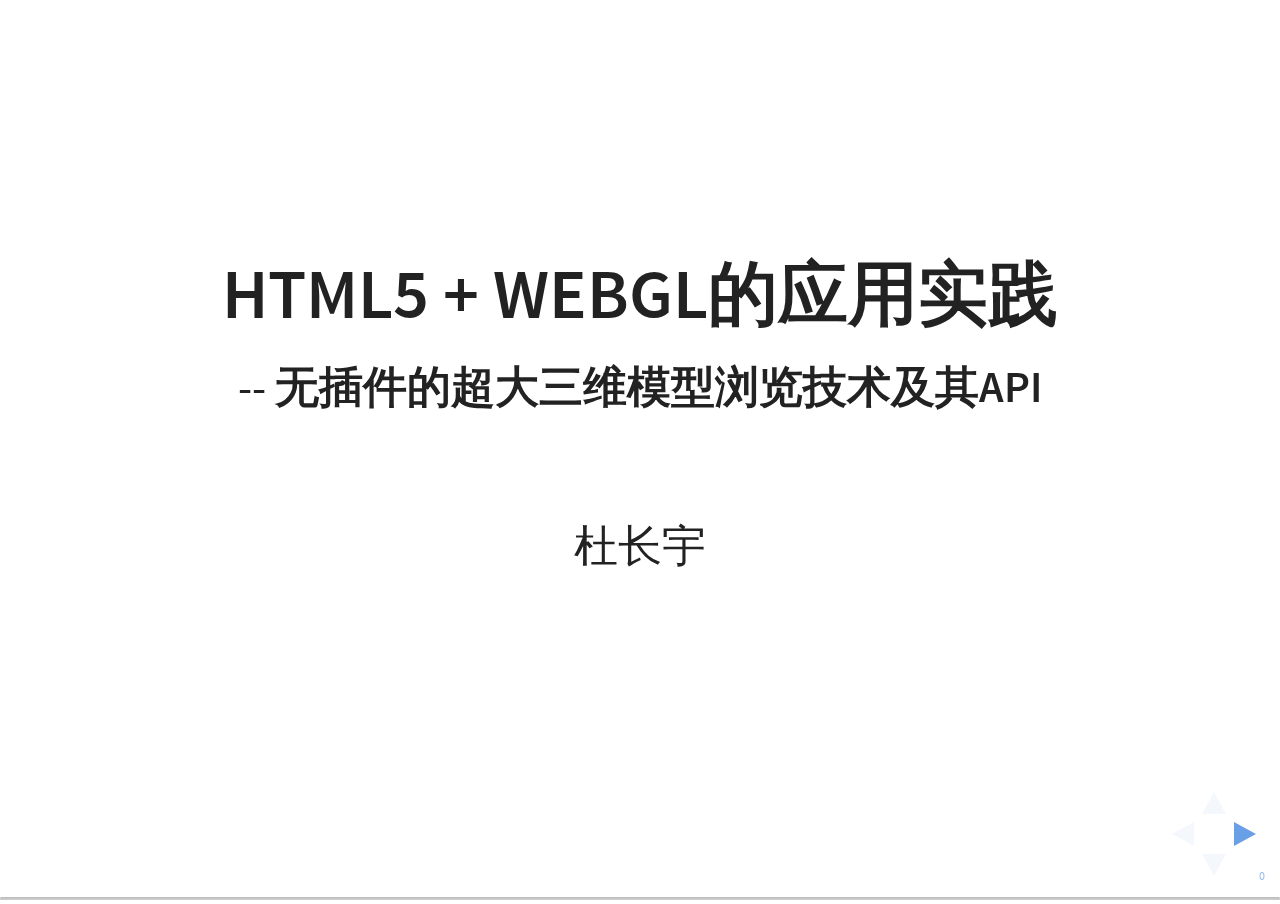
==== commit c843d36f: "update" ====
--- a/index.html
+++ b/index.html
@@ -62,7 +62,9 @@
                 <section data-transition="slide">
                     <h2>About Me</h2>
                     <p>杜长宇 Daniel Du</p>
-                    <p>Developer Evangelist @ Autodesk</p>
+                    <p>Sr. Developer Consultant @ Autodesk</p>
+                    <p><i class="fa fa-wechat"></i> 1860 050 3761</p>
+                    <p></p>
                     <p><i class="fa fa-weibo fa-fw"></i><a href="http://www.weibo.com/junqilian">杜长宇Daniel </a> </p>
                     <p><i class="fa fa-linkedin"></i><a href="https://www.linkedin.com/pub/daniel-du/18/653/b89"> Linkedin</a>  </p>
                     <p><i class="fa fa-twitter fa-fw"></i> @daniel_du</p>
@@ -89,14 +91,14 @@
               
                 <section data-transition="slide">
 
-                    <p>让我们先轻松一下，精心欣赏</p>
+                    <p>让我们先轻松一下，静心欣赏</p>
 
                 </section>
 
                 <section data-transition="slide">
 
                     <!-- <iframe class="stretch" data-src="http://www.iamnop.com/particles/"></iframe> -->
-                    <img class="img" src="img/partical.png">
+                    <img  class="img-responsive img-rounded" src="img/partical.png">
                     <p><a href="http://www.iamnop.com/particles/"> Click Here for Demo </a></p>
 
 
@@ -106,7 +108,7 @@
 
                     <!-- <iframe class="stretch" data-src="http://lights.helloenjoy.com/"></iframe> -->
 
-                    <img class="img" src="img/lights.png">
+                    <img  class="img-responsive img-rounded" src="img/lights.png">
                     <p><a href="http://lights.helloenjoy.com/"> Click Here for Demo </a></p>
 
                 </section>
@@ -117,7 +119,7 @@
 
                     <!-- <iframe class="stretch" data-src="http://www.visualiser.fr/Babylon/character/default.htm"></iframe>
  -->
-                      <img class="img" src="img/Babylon.png">
+                      <img  class="img-responsive img-rounded" src="img/Babylon.png">
                     <p><a href="http://www.visualiser.fr/Babylon/character/default.htm"> Click Here for Demo </a></p>
 
                 </section>
@@ -129,7 +131,7 @@
 
                     <!-- <iframe class="stretch" data-src="http://customizer.pennyskateboards.com/au"></iframe> -->
 
-                      <img class="img" src="img/penny.png">
+                      <img  class="img-responsive img-rounded" src="img/penny.png">
                     <p><a href="http://customizer.pennyskateboards.com/au"> Click Here for Demo </a></p>
 
                 </section>
@@ -138,7 +140,7 @@
 
                     <!-- <iframe class="stretch" data-src="https://sketchfab.com/"></iframe> -->
 
-                      <img class="img" src="img/sketchfab.png">
+                      <img  class="img-responsive img-rounded" src="img/sketchfab.png">
                     <p><a href="https://sketchfab.com/"> Click Here for Demo </a></p>
 
                 </section>
@@ -147,7 +149,7 @@
 
                 <section data-transition="slide">
 
-                     <img class="img" src="img/clever-building.png">
+                     <img  class="img-responsive img-rounded" src="img/clever-building.png">
                     <p><a href="http://3d.cl3ver.com/uWfsD?tryitlocation=3"> Click Here for Demo </a></p>
 
                 </section>
@@ -156,7 +158,7 @@
 
                     <!-- <iframe class="stretch" data-src="https://calm-inlet-4387.herokuapp.com/"></iframe> -->
                     
-                     <img class="img" src="img/lmv-nav-test.png">
+                     <img  class="img-responsive img-rounded" src="img/lmv-nav-test.png">
 
                     <p><a href="https://calm-inlet-4387.herokuapp.com/"> Click Here for Demo </a></p>
 
@@ -216,7 +218,7 @@
                     <p class="fragment">无需任何插件</p>
                     <div class="fragment">
                         <p>几乎所有现代浏览器都支持</p>
-                        <img src="img/supported-browsers.png">
+                        <img  class="img-responsive img-rounded" src="img/supported-browsers.png">
                     </div>
       
                 </section>
@@ -292,16 +294,19 @@
 
 
                 <section data-transition="slide">
-                    <h2>示例代码</h2>
-                    
-                    <img src="img/dev-portal.png">
-
-                   <!--  <a href="http://developer-autodesk.github.io/">github上n多示例代码</a> -->
-
-                    <p class="fragment"><i class="fa fa-github"></i>还有众多<a href="http://developer-autodesk.github.io/">示例程序</a>供您学习参考!
+                    <h2><i class="fa fa-github"></i>示例代码</h2>
+                    
+                    <p><a href="http://developer-autodesk.github.io/">http://developer-autodesk.github.io</a></p>
+
+                    <img  class="img-responsive img-rounded" src="img/dev-portal.png">
+
+                    <p>众多<a href="http://developer-autodesk.github.io/">示例程序</a>供您学习参考!
                         </p>
  
                 </section>
+
+               
+
 
                 <section data-transition="slide">
                     <h2>可能的应用场景</h2>
@@ -322,11 +327,55 @@
                 
                 <section data-transition="slide">
                     <h2>现在就开始</h2>
-                    <p><a href="http://developer.autodesk.com">注册一个你的App</a></p>
+                    <p><a href="http://developer.autodesk.com">http://developer.autodesk.com</a></p>
+                    <img src="img/dev-portal-keys.png">
+
+                    <p><a href="http://developer.autodesk.com">创建一个你的App</a></p>
 
                    
  
                 </section>
+
+
+                <section data-transition="slide">
+                    <h2>等等... 那些模型数据从哪儿来？</h2>
+                    <p  class="fragment">CAD设计师 - AutoCAD 或其他CAD软件</p>
+                    <p class="fragment">建筑设计师 - Revit 或其他建筑设计软件</p>
+                    <p class="fragment">机械设计师 - Inventor/Fusion或其他设计软件</p>
+                    <p class="fragment">3D设计师 - Max、Maya</p>
+                    
+                    <p class="fragment">或者...</p>
+                </section>
+
+                <section data-transition="slide">
+                    <h2>我们自己！</h2>
+                    <img src="img/you.png">
+                    
+                    
+                </section>
+
+                <section data-transition="slide">
+                    <h2>照片建模技术</h2>
+                    <p class="col-xs-3"><img src="img/phones.jpg" class="img-responsive img-rounded"></p>
+                    <p class="col-xs-3"><img src="img/cameras.jpg"  class="img-responsive  img-rounded"></p>
+                    
+                    <p  class="col-xs-3"><i class="fa fa-plus"></i> </p>
+                    <p class="col-xs-3"><img class="img img-responsive img-rounded" src="img/recap360-logo.png"></p>
+                    
+                    
+                   
+                </section>
+
+                <section data-transition="slide">
+                    <h2>示例</h2>
+                    <p><img class="img img-responsive img-rounded" src="img/lugouqiao_shibei.png"></p>
+                    <!-- <p><iframe src="http://viewer.autodesk.io/node/gallery/embed/545034ae0982a308167817b6" frameborder="0" width="800" height="480"></iframe></p> -->
+                    <p class="fragment"><a href="http://www.cnblogs.com/junqilian/p/4076469.html">创建过程</a></p>
+                    
+                    
+                   
+                </section>
+
 
 
 
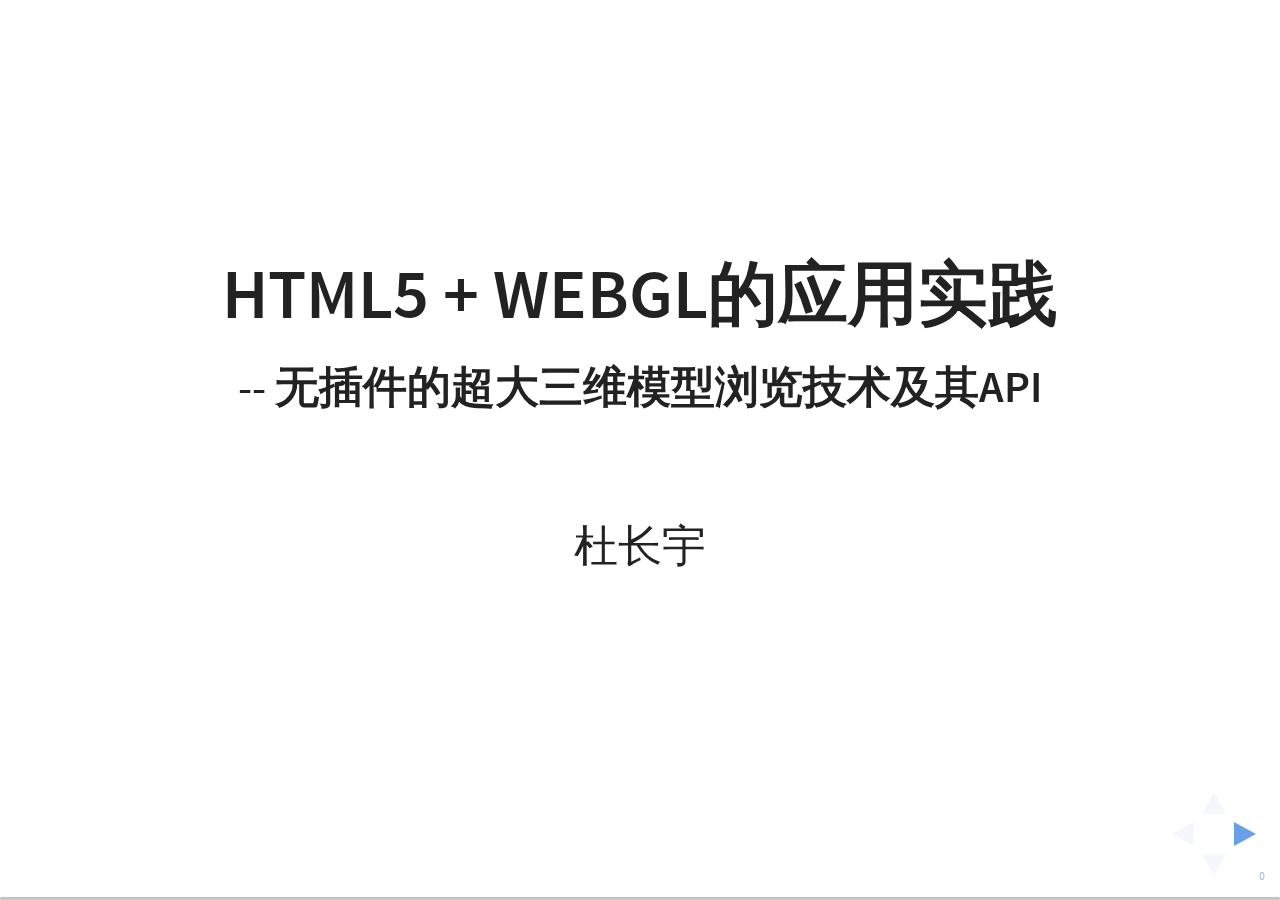
==== commit 94b6cd81: "update" ====
--- a/index.html
+++ b/index.html
@@ -30,10 +30,13 @@
 		</script>
         
         <!--font awesome-->
-        <link rel="stylesheet" href="//maxcdn.bootstrapcdn.com/font-awesome/4.3.0/css/font-awesome.min.css">
+        <!-- <link rel="stylesheet" href="//maxcdn.bootstrapcdn.com/font-awesome/4.3.0/css/font-awesome.min.css"> -->
+        <link rel="stylesheet" href="lib/font/font-awesome-4.4.0/css/font-awesome.min.css">
+        
         
         <!-- bootstrap -->
-        <link href="//maxcdn.bootstrapcdn.com/bootstrap/3.3.4/css/bootstrap.min.css" rel="stylesheet">
+        <!-- <link href="//maxcdn.bootstrapcdn.com/bootstrap/3.3.4/css/bootstrap.min.css" rel="stylesheet"> -->
+        <link href="css/bootstrap.min.css" rel="stylesheet">
 
 		<!--[if lt IE 9]>
 		<script src="lib/js/html5shiv.js"></script>
@@ -165,13 +168,13 @@
                 </section>
 
 
-				<section data-transition="slide">
+	<!-- 			<section data-transition="slide">
                     
                     <h2>Web上浏览3D数据</h2>
                     
                     <p>你觉得这个太难实现或者为时尚早吗？</p>
                     <p>不，其实不那么难，而且正是时候</p>
-                </section>
+                </section> -->
 
                 <section data-transition="slide">
                     
@@ -220,6 +223,8 @@
                         <p>几乎所有现代浏览器都支持</p>
                         <img  class="img-responsive img-rounded" src="img/supported-browsers.png">
                     </div>
+
+                    <p class="fragment">但是WebGL也不是那么简单</p>
       
                 </section>
 
@@ -256,6 +261,15 @@
                     <h2>支持的数据格式</h2>
                     <p>ipt, neu, stla, stl, xlsx, jt, jpg, skp, prt, dwf, xls, png, sldasm, step, dwg, zip, nwc, model, sim, stp, ste, f3d, pdf, iges, dwt, catproduct, csv, igs, sldprt, cgr, 3dm, sab, obj, pptx, cam360, jpeg, bmp, gbxml, exp, ppt, doc, wire, ige, rcp, txt, dae, x_b, 3ds, rtf, rvt, g, sim360, iam, asm, dlv3, x_t, pps, session, xas, xpr, docx, catpart, stlb, tiff, nwd, sat, fbx, smb, smt, ifc, dwfx, tif</p>
                     <p>还在继续增加中...</p>
+                </section>
+
+                <section data-transition="slide">
+                    <h2>模型 + 属性数据</h2>
+                    <!-- <p>不光是显示三维模型本身</p>
+                    <p>更重要的是模型上附加的属性数据</p> -->
+                    <img class="img img-responsive img-rounded" src="img/mongo-viewer.png">
+                    <p></p>
+                    <p><a href="https://mongo.autodesk.io">https://mongo.autodesk.io</a></p>
                 </section>
 
                 <section data-transition="slide">
@@ -310,12 +324,16 @@
 
                 <section data-transition="slide">
                     <h2>可能的应用场景</h2>
-                    <p  class="fragment">物业管理</p>
-                    <p class="fragment">电子商务商品展示</p>
-                    <p class="fragment">展品在线虚拟体验</p>
-                    <p class="fragment">生产管理、设备运行监控</p>
-                    <p class="fragment">游戏、虚拟现实</p>
-                    <p class="fragment">...</p>
+                    <ul>
+                        <li class="fragment">物业管理</li>
+                        <li class="fragment">电子商务商品展示</li>
+                        <li class="fragment">展品在线虚拟体验</li>
+                        <li class="fragment">生产管理、设备运行监控</li>
+                        <li class="fragment">游戏、虚拟现实</li>
+                        <li class="fragment">...</li>
+
+                    </ul>
+                   
                 </section>
 
                 <section data-transition="slide">
@@ -348,7 +366,7 @@
                 </section>
 
                 <section data-transition="slide">
-                    <h2>我们自己！</h2>
+                    <h2>你自己！</h2>
                     <img src="img/you.png">
                     
                     
@@ -432,12 +450,18 @@
                     <p><i class="fa fa-weibo fa-fw"></i><a href="http://www.weibo.com/junqilian">杜长宇Daniel </a> </p>
                     <p><i class="fa fa-linkedin"></i><a href="https://www.linkedin.com/pub/daniel-du/18/653/b89"> Linkedin</a>  </p>
                     <p><i class="fa fa-twitter fa-fw"></i> @daniel_du</p>
-                    <p><i class="fa fa-envelope-o"></i><a href="mailto:daniel.du@autodesk.com">给我发邮件</a></p>
+                    <p><i class="fa fa-envelope-o"></i><a href="mailto:daniel.du@autodesk.com">daniel.du@autodesk.com</a></p>
                     
                 </section>
 
                  <section data-transition="slide">
                     <h2>Questions??</h2>
+                    
+                    
+                </section>
+
+                <section data-transition="slide">
+                    <h2>Thank You!</h2>
                     
                     
                 </section>
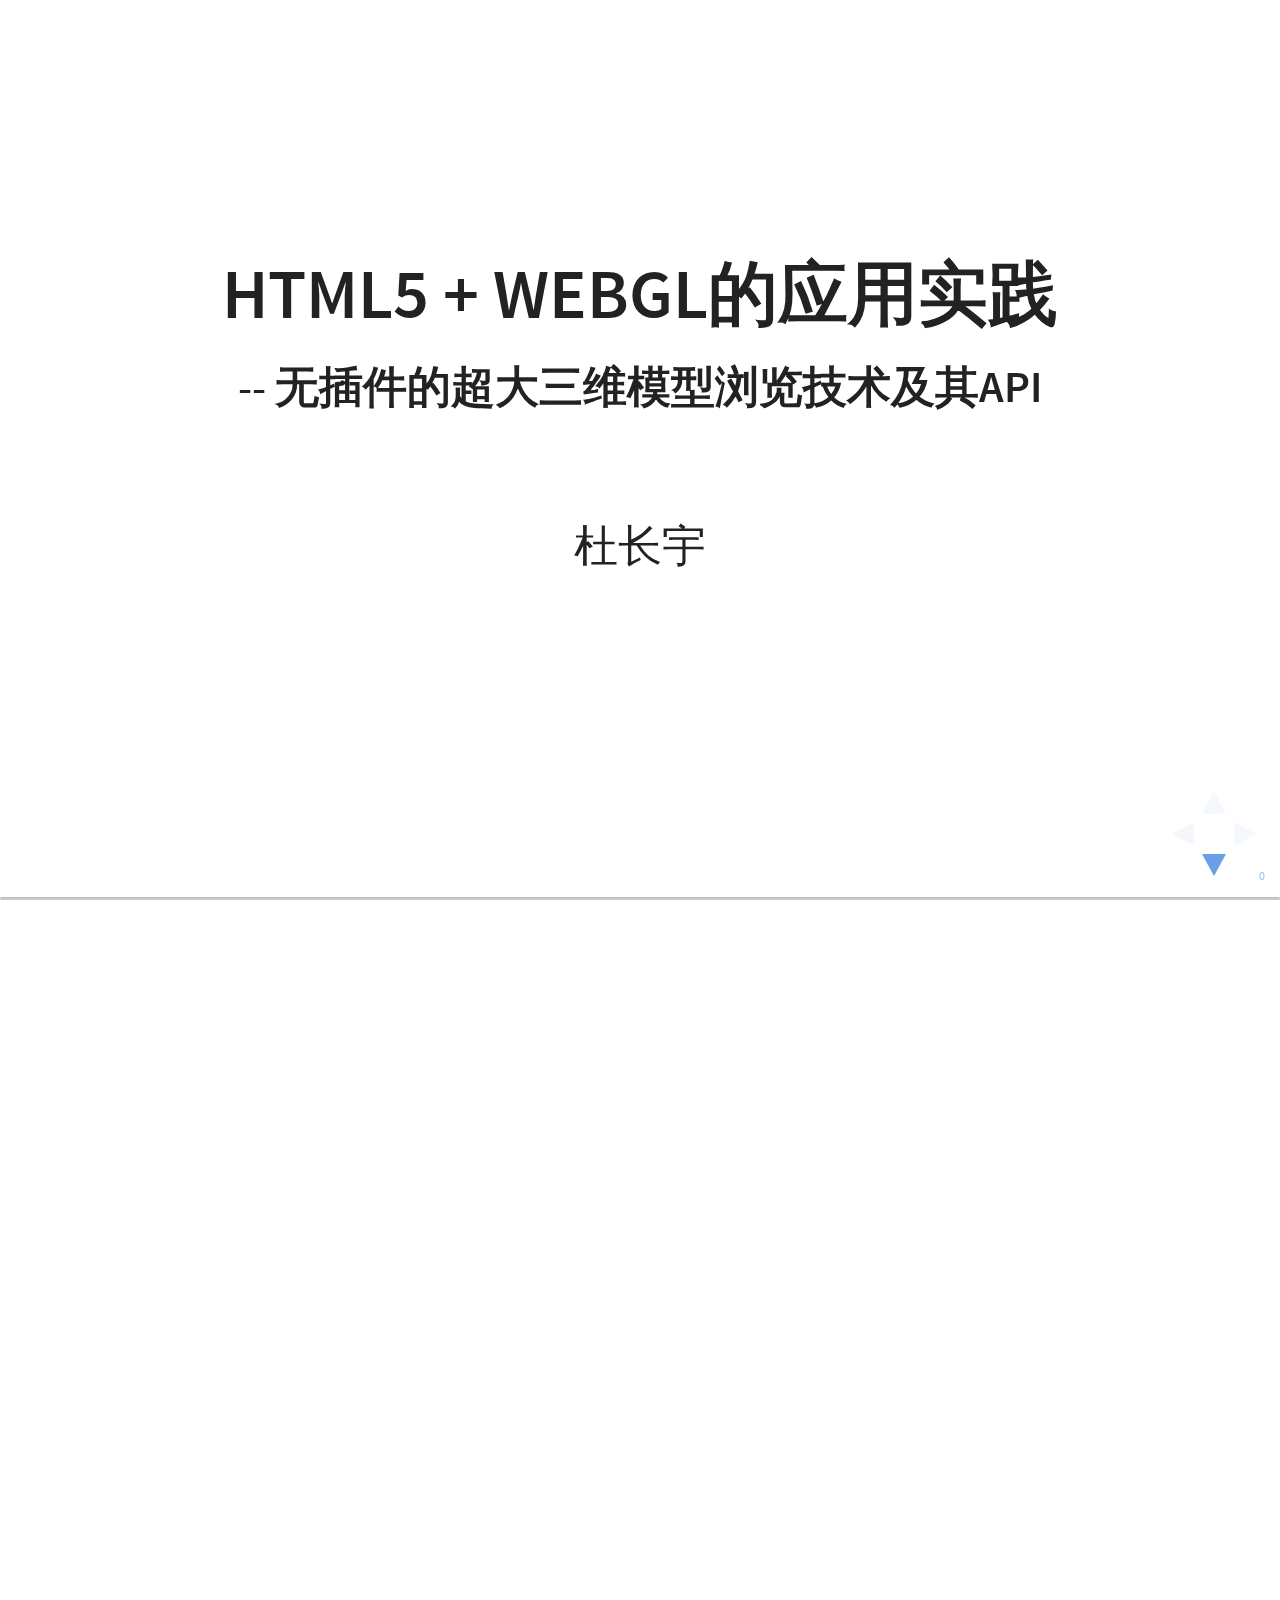
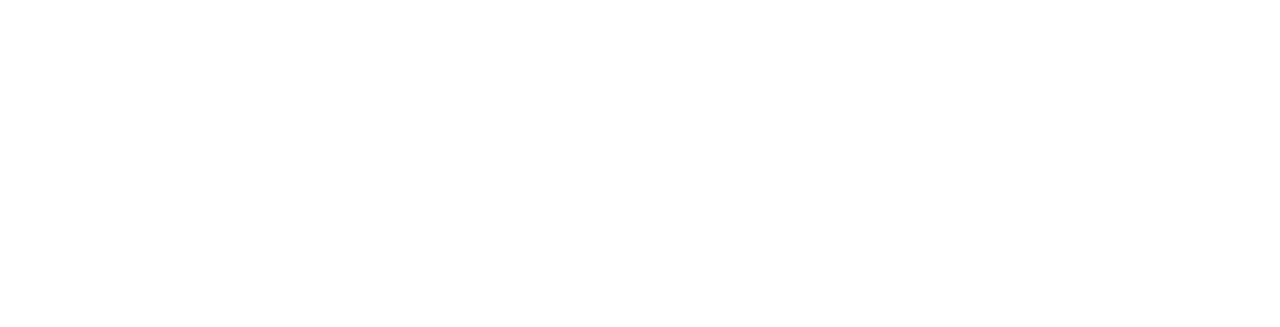
==== commit 7e448f1e: "add job" ====
--- a/index.html
+++ b/index.html
@@ -1,67 +1,53 @@
 <!doctype html>
 <html lang="zh">
-
-	<head>
-		<meta charset="utf-8">
-
-		<title>3D Content on Web</title>
-
-		<meta name="description" content="A framework for easily creating beautiful presentations using HTML">
-		<meta name="author" content="Hakim El Hattab">
-
-		<meta name="apple-mobile-web-app-capable" content="yes" />
-		<meta name="apple-mobile-web-app-status-bar-style" content="black-translucent" />
-
-		<meta name="viewport" content="width=device-width, initial-scale=1.0, maximum-scale=1.0, user-scalable=no, minimal-ui">
-
-		<link rel="stylesheet" href="css/reveal.css">
-		<link rel="stylesheet" href="css/theme/white.css" id="theme">
-
-		<!-- Code syntax highlighting -->
-		<link rel="stylesheet" href="lib/css/zenburn.css">
-
-		<!-- Printing and PDF exports -->
-		<script>
-			var link = document.createElement( 'link' );
-			link.rel = 'stylesheet';
-			link.type = 'text/css';
-			link.href = window.location.search.match( /print-pdf/gi ) ? 'css/print/pdf.css' : 'css/print/paper.css';
-			document.getElementsByTagName( 'head' )[0].appendChild( link );
-		</script>
-        
+    <head>
+        <meta charset="utf-8">
+        <title>3D Content on Web</title>
+        <meta name="description" content="A framework for easily creating beautiful presentations using HTML">
+        <meta name="author" content="Hakim El Hattab">
+        <meta name="apple-mobile-web-app-capable" content="yes" />
+        <meta name="apple-mobile-web-app-status-bar-style" content="black-translucent" />
+        <meta name="viewport" content="width=device-width, initial-scale=1.0, maximum-scale=1.0, user-scalable=no, minimal-ui">
+        <link rel="stylesheet" href="css/reveal.css">
+        <link rel="stylesheet" href="css/theme/white.css" id="theme">
+        <!-- Code syntax highlighting -->
+        <link rel="stylesheet" href="lib/css/zenburn.css">
+        <!-- Printing and PDF exports -->
+        <script>
+        var link = document.createElement( 'link' );
+        link.rel = 'stylesheet';
+        link.type = 'text/css';
+        link.href = window.location.search.match( /print-pdf/gi ) ? 'css/print/pdf.css' : 'css/print/paper.css';
+        document.getElementsByTagName( 'head' )[0].appendChild( link );
+        </script>
+
         <!--font awesome-->
         <!-- <link rel="stylesheet" href="//maxcdn.bootstrapcdn.com/font-awesome/4.3.0/css/font-awesome.min.css"> -->
         <link rel="stylesheet" href="lib/font/font-awesome-4.4.0/css/font-awesome.min.css">
-        
-        
+
+
         <!-- bootstrap -->
         <!-- <link href="//maxcdn.bootstrapcdn.com/bootstrap/3.3.4/css/bootstrap.min.css" rel="stylesheet"> -->
         <link href="css/bootstrap.min.css" rel="stylesheet">
-
-		<!--[if lt IE 9]>
-		<script src="lib/js/html5shiv.js"></script>
-		<![endif]-->
-	</head>
-
-	<body>
-
-		<div class="reveal">
-
-			<!-- Any section element inside of this container is displayed as a slide -->
-			<div class="slides">
-                <section data-transition="slide">
-                    
+        <!--[if lt IE 9]>
+        <script src="lib/js/html5shiv.js"></script>
+        <![endif]-->
+    </head>
+    <body>
+        <div class="reveal">
+            <!-- Any section element inside of this container is displayed as a slide -->
+            <div class="slides">
+            <section>
+                <section data-transition="slide">
+
                     <h2>HTML5 + WebGL的应用实践</h2>
                     <h4>-- 无插件的超大三维模型浏览技术及其API</h4>
-
                     <br/>
                     <p>杜长宇</p>
-                    
+
                     <!-- <a href="http://lmv.rocks/viewer/?url=http://lmv.rocks/data/aventador/aventador.svf">
                     <img src="img/car.png"></a> -->
-
-                </section>
-
+                </section>
                 <section data-transition="slide">
                     <h2>About Me</h2>
                     <p>杜长宇 Daniel Du</p>
@@ -72,150 +58,121 @@
                     <p><i class="fa fa-linkedin"></i><a href="https://www.linkedin.com/pub/daniel-du/18/653/b89"> Linkedin</a>  </p>
                     <p><i class="fa fa-twitter fa-fw"></i> @daniel_du</p>
                     <br><br>
-                    
+
                     <aside class="notes">
                         Oh hey, these are some notes. They'll be hidden in your presentation, but you can see them if you open the speaker notes window (hit 's' on your keyboard).
                     </aside>
-
-                </section>
-
-             <!--    <section data-transition="slide">
-                    <p class="fragment grow">grow</p>
-                    <p class="fragment shrink">shrink</p>
-                    <p class="fragment fade-out">fade-out</p>
-                    <p class="fragment current-visible">visible only once</p>
-                    <p class="fragment highlight-current-blue">blue only once</p>
-                    <p class="fragment highlight-red">highlight-red</p>
-                    <p class="fragment highlight-green">highlight-green</p>
-                    <p class="fragment highlight-blue">highlight-blue</p>
-
-                    互联网这个青涩的平胸萝莉已经成长为傲立多尊的立体女神，找两个妹子图
+                </section>
+                <!--    <section data-transition="slide">
+                                        <p class="fragment grow">grow</p>
+                                        <p class="fragment shrink">shrink</p>
+                                        <p class="fragment fade-out">fade-out</p>
+                                        <p class="fragment current-visible">visible only once</p>
+                                        <p class="fragment highlight-current-blue">blue only once</p>
+                                        <p class="fragment highlight-red">highlight-red</p>
+                                        <p class="fragment highlight-green">highlight-green</p>
+                                        <p class="fragment highlight-blue">highlight-blue</p>
+                                        互联网这个青涩的平胸萝莉已经成长为傲立多尊的立体女神，找两个妹子图
                 </section> -->
-              
-                <section data-transition="slide">
-
+
+                <section data-transition="slide">
                     <p>让我们先轻松一下，静心欣赏</p>
-
-                </section>
-
-                <section data-transition="slide">
-
+                </section>
+                <section data-transition="slide">
                     <!-- <iframe class="stretch" data-src="http://www.iamnop.com/particles/"></iframe> -->
                     <img  class="img-responsive img-rounded" src="img/partical.png">
                     <p><a href="http://www.iamnop.com/particles/"> Click Here for Demo </a></p>
-
-
-                </section>
-
-                <section data-transition="slide">
-
+                    <p><a href="videos/particles.mov"> Video </a></p>
+                </section>
+                <section data-transition="slide">
                     <!-- <iframe class="stretch" data-src="http://lights.helloenjoy.com/"></iframe> -->
-
                     <img  class="img-responsive img-rounded" src="img/lights.png">
                     <p><a href="http://lights.helloenjoy.com/"> Click Here for Demo </a></p>
-
-                </section>
-
- 
-
-                <section data-transition="slide">
-
+                    <p><a href="videos/lights.mov"> Video </a></p>
+                </section>
+
+                <section data-transition="slide">
                     <!-- <iframe class="stretch" data-src="http://www.visualiser.fr/Babylon/character/default.htm"></iframe>
- -->
-                      <img  class="img-responsive img-rounded" src="img/Babylon.png">
+                    -->
+                    <img  class="img-responsive img-rounded" src="img/Babylon.png">
                     <p><a href="http://www.visualiser.fr/Babylon/character/default.htm"> Click Here for Demo </a></p>
-
-                </section>
-
-                
-
-
-                <section data-transition="slide">
-
+                    <p><a href="videos/babylon.mov"> Video </a></p>
+                </section>
+
+                <section data-transition="slide">
                     <!-- <iframe class="stretch" data-src="http://customizer.pennyskateboards.com/au"></iframe> -->
-
-                      <img  class="img-responsive img-rounded" src="img/penny.png">
+                    <img  class="img-responsive img-rounded" src="img/penny.png">
                     <p><a href="http://customizer.pennyskateboards.com/au"> Click Here for Demo </a></p>
-
-                </section>
-
-                <section data-transition="slide">
-
+                    <p><a href="videos/skate.mov"> Video </a></p>
+                </section>
+                <section data-transition="slide">
                     <!-- <iframe class="stretch" data-src="https://sketchfab.com/"></iframe> -->
-
-                      <img  class="img-responsive img-rounded" src="img/sketchfab.png">
+                    <img  class="img img-responsive img-rounded" src="img/sketchfab.png">
                     <p><a href="https://sketchfab.com/"> Click Here for Demo </a></p>
-
-                </section>
-                
-
-
-                <section data-transition="slide">
-
-                     <img  class="img-responsive img-rounded" src="img/clever-building.png">
-                    <p><a href="http://3d.cl3ver.com/uWfsD?tryitlocation=3"> Click Here for Demo </a></p>
-
-                </section>
-
-                <section data-transition="slide">
-
+                    <p><a href="videos/sketchfab.mov"> Video </a></p>
+                </section>
+
+                <section data-transition="slide">
+                    <img  class="img-responsive img-rounded" src="img/clever-building.png">
+                    <p><a href="http://3d.cl3ver.com/uWfsD?tryitlocation=3"> Click Here for Demo -AEC </a> | <a href="http://3d.cl3ver.com/lkSOt?tryitlocation=0"> Click Here for Demo -car </a></p>
+                    <p><a href="videos/clever-aec.mov"> Video - AEC </a> | <a href="videos/clever-car.mov"> Video - AEC </a></p>
+                </section>
+                <section data-transition="slide">
                     <!-- <iframe class="stretch" data-src="https://calm-inlet-4387.herokuapp.com/"></iframe> -->
-                    
-                     <img  class="img-responsive img-rounded" src="img/lmv-nav-test.png">
-
+
+                    <img  class="img-responsive img-rounded" src="img/lmv-nav-test.png">
                     <p><a href="https://calm-inlet-4387.herokuapp.com/"> Click Here for Demo </a></p>
-
-                </section>
-
-
-	<!-- 			<section data-transition="slide">
-                    
-                    <h2>Web上浏览3D数据</h2>
-                    
-                    <p>你觉得这个太难实现或者为时尚早吗？</p>
-                    <p>不，其实不那么难，而且正是时候</p>
+                    <p><a href="videos/lmv-nav.mov"> Video </a></p>
+                </section>
+                <!--            <section data-transition="slide">
+                        
+                        <h2>Web上浏览3D数据</h2>
+                        
+                        <p>你觉得这个太难实现或者为时尚早吗？</p>
+                        <p>不，其实不那么难，而且正是时候</p>
                 </section> -->
-
-                <section data-transition="slide">
-                    
+                <section data-transition="slide">
+
                     <h2>二维还是三维，你要哪个？</h2>
                     <p>
-                   <li><a href="http://www.cat.com/en_US/products/new/equipment/dozers/small-dozers/18267751.html">通过照片、示意图卖机械</a></li>
-
-                   	<li><a href="3d-for-d4kz/index.html">三维机械模型卖机械</a></li>
-                   	</p>
-
-                   	<p>
-                   <li><a href="http://www.pulte.com/communities/CA/roseville/Primros/floor-plans/683809/Residence-2.aspx#.VJYmQ8ABD">通过户型图卖房子</a></li>
-
-                    <li><a href="3d-for-pulte/index.html">三维建筑模型卖房子</a></li>
-                   	</p>
-
-                   	<p>
-
-                    <li><a href="http://www.amazon.com/Schwinn-Protocol-Dual-Suspension-Mountain-26-Inch/dp/B001IANSJ6/​">通过照片卖产品，亚马逊</a></li>
-
-                    <li><a href="3d-for-amazon/index.html">三维亚马逊 + ？</a></li>
+                    <ul>
+                        <li><a href="http://www.cat.com/en_US/products/new/equipment/dozers/small-dozers/18267751.html">通过照片、示意图卖机械</a></li>
+                        <li><a href="3d-for-d4kz/index.html">三维机械模型卖机械</a></li>
+                    </ul>
                     </p>
-
-                    <li><a href="3d-on-taobao/index.html">淘宝 +  ？？</a></li>
-                   	</p>
-
-                </section>
-           
- 
+                    <p>
+                    <ul>
+                        <li><a href="http://www.pulte.com/communities/CA/roseville/Primros/floor-plans/683809/Residence-2.aspx#.VJYmQ8ABD">通过户型图卖房子</a></li>
+                        <li><a href="3d-for-pulte/index.html">三维建筑模型卖房子</a></li>
+                    </ul>
+                    </p>
+                    <p>
+                    <ul>
+                        <li><a href="http://www.amazon.com/Schwinn-Protocol-Dual-Suspension-Mountain-26-Inch/dp/B001IANSJ6/​">通过照片卖产品，亚马逊</a></li>
+                        <li><a href="3d-for-amazon/index.html">三维亚马逊 + ？</a></li>
+                    </ul>
+                    </p>
+                    <ul>
+                        <li><a href="https://item.taobao.com/item.htm?spm=a230r.1.14.12.vjiBMS&id=520646561711&ns=1&abbucket=14#detail">照片卖产品，淘宝</a></li>
+                        
+                        <li><a href="3d-on-taobao/index.html">淘宝 +  ？？</a></li>
+                    </ul>
+                    </p>
+                    <p><a href="videos/2d-3d.mov"> Video </a></p>
+                </section>
+
 
                 <section data-transition="slide">
                     <h2>我要上三维，告诉我怎么做？</h2>
                     <p class="fragment">答案就是</p>
                     <div class="fragment">
                         <h2>WebGL</h2>
-                      
+
                     </div>
-      
-                </section>
-               
-                
+
+                </section>
+
+
                 <section data-transition="slide">
                     <h2>WebGL</h2>
                     <p class="fragment">无需任何插件</p>
@@ -223,13 +180,10 @@
                         <p>几乎所有现代浏览器都支持</p>
                         <img  class="img-responsive img-rounded" src="img/supported-browsers.png">
                     </div>
-
                     <p class="fragment">但是WebGL也不是那么简单</p>
-      
-                </section>
-
-
-                
+
+                </section>
+
                 <section data-transition="slide">
                     <h2>有没有更简单的...</h2>
                     <p class="fragment">Autodesk发布了一款在线模型浏览器</p>
@@ -237,90 +191,81 @@
                         <div class="col-xs-6 fragment">
                             <h1><i class="fa fa-cloud-upload"></i></h1>
                             <p>上传你的模型</p>
-                            
+
                         </div>
                         <div class="col-xs-6 fragment">
                             <h1><i class="fa fa-desktop"></i></h1>
                             <p>在浏览器和移动设备中浏览</p>
-                            
+
                         </div>
                     </div>
                     <p class="fragment">简单、而且免费使用!</p>
                 </section>
-                
-             
-                
+
+
+
                 <section data-transition="slide">
                     <h2>什么东东？ 现在试试...</h2>
                     <a href="https://360.autodesk.com/viewer">https://360.autodesk.com/viewer</a>
-                </section>
-                
-                
-                
+                    <p><a href="videos/a360-viewer.mov"> Video </a></p>
+                </section>
+
+
+
                 <section data-transition="slide">
                     <h2>支持的数据格式</h2>
                     <p>ipt, neu, stla, stl, xlsx, jt, jpg, skp, prt, dwf, xls, png, sldasm, step, dwg, zip, nwc, model, sim, stp, ste, f3d, pdf, iges, dwt, catproduct, csv, igs, sldprt, cgr, 3dm, sab, obj, pptx, cam360, jpeg, bmp, gbxml, exp, ppt, doc, wire, ige, rcp, txt, dae, x_b, 3ds, rtf, rvt, g, sim360, iam, asm, dlv3, x_t, pps, session, xas, xpr, docx, catpart, stlb, tiff, nwd, sat, fbx, smb, smt, ifc, dwfx, tif</p>
                     <p>还在继续增加中...</p>
                 </section>
-
                 <section data-transition="slide">
                     <h2>模型 + 属性数据</h2>
                     <!-- <p>不光是显示三维模型本身</p>
                     <p>更重要的是模型上附加的属性数据</p> -->
                     <img class="img img-responsive img-rounded" src="img/mongo-viewer.png">
                     <p></p>
-                    <p><a href="https://mongo.autodesk.io">https://mongo.autodesk.io</a></p>
-                </section>
-
+                    <p><a href="https://mongo.autodesk.io">https://mongo.autodesk.io</a> | <a href="videos/mongo-viewer.mov"> Video </a></p>
+                   
+                </section>
                 <section data-transition="slide">
                     <h2>还提供编程接口 </h2>
                     <p>View and Data API</p>
                     <div class="col-xs-6 fragment">
-                            <h1><i class="fa fa-cloud-upload"></i></h1>
-                          
-                            <p>REST API</p>
-                            <p>
-                            <ul>
-                            	<li>身份认证</li>
-                            	<li>模型上传</li>
-                            	<li>格式转换</li>
-                            	
-                            </ul>
-                        	</p>
-                        </div>
-                        <div class="col-xs-6 fragment">
-                            <h1><i class="fa fa-desktop"></i></h1>
-                        
-                            <p>JavaScript API</p>
-                            <ul>
-                            	<li>相机控制</li>
-                            	<li>获取属性信息</li>
-                            	<li>用户事件处理</li>
-                            	<li>属性信息搜索</li>
-		                        <li>自定义用户界面</li>
-		                        <li>...</li>
-                            </ul>
-                        </div>
-
-                        
-
-                </section>
-
-
+                        <h1><i class="fa fa-cloud-upload"></i></h1>
+
+                        <p>REST API</p>
+                        <p>
+                        <ul>
+                            <li>身份认证</li>
+                            <li>模型上传</li>
+                            <li>格式转换</li>
+
+                        </ul>
+                        </p>
+                    </div>
+                    <div class="col-xs-6 fragment">
+                        <h1><i class="fa fa-desktop"></i></h1>
+
+                        <p>JavaScript API</p>
+                        <ul>
+                            <li>相机控制</li>
+                            <li>获取属性信息</li>
+                            <li>用户事件处理</li>
+                            <li>属性信息搜索</li>
+                            <li>自定义用户界面</li>
+                            <li>...</li>
+                        </ul>
+                    </div>
+
+                </section>
                 <section data-transition="slide">
                     <h2><i class="fa fa-github"></i>示例代码</h2>
-                    
+
                     <p><a href="http://developer-autodesk.github.io/">http://developer-autodesk.github.io</a></p>
-
                     <img  class="img-responsive img-rounded" src="img/dev-portal.png">
-
                     <p>众多<a href="http://developer-autodesk.github.io/">示例程序</a>供您学习参考!
-                        </p>
- 
-                </section>
-
-               
-
+                    </p>
+
+                </section>
 
                 <section data-transition="slide">
                     <h2>可能的应用场景</h2>
@@ -331,181 +276,145 @@
                         <li class="fragment">生产管理、设备运行监控</li>
                         <li class="fragment">游戏、虚拟现实</li>
                         <li class="fragment">...</li>
-
                     </ul>
-                   
-                </section>
-
+
+                </section>
                 <section data-transition="slide">
                     <h2>谁在用View and Data API?</h2>
                     <img src="img/who_is_using.jpg">
                 </section>
 
-
-                
                 <section data-transition="slide">
                     <h2>现在就开始</h2>
                     <p><a href="http://developer.autodesk.com">http://developer.autodesk.com</a></p>
                     <img src="img/dev-portal-keys.png">
-
                     <p><a href="http://developer.autodesk.com">创建一个你的App</a></p>
 
-                   
- 
-                </section>
-
-
+
+                </section>
                 <section data-transition="slide">
                     <h2>等等... 那些模型数据从哪儿来？</h2>
                     <p  class="fragment">CAD设计师 - AutoCAD 或其他CAD软件</p>
                     <p class="fragment">建筑设计师 - Revit 或其他建筑设计软件</p>
                     <p class="fragment">机械设计师 - Inventor/Fusion或其他设计软件</p>
                     <p class="fragment">3D设计师 - Max、Maya</p>
-                    
+
                     <p class="fragment">或者...</p>
                 </section>
-
                 <section data-transition="slide">
                     <h2>你自己！</h2>
-                    <img src="img/you.png">
-                    
-                    
-                </section>
-
+                    <img src="img/you-jobs.jpg">
+
+
+                </section>
                 <section data-transition="slide">
                     <h2>照片建模技术</h2>
                     <p class="col-xs-3"><img src="img/phones.jpg" class="img-responsive img-rounded"></p>
                     <p class="col-xs-3"><img src="img/cameras.jpg"  class="img-responsive  img-rounded"></p>
-                    
+
                     <p  class="col-xs-3"><i class="fa fa-plus"></i> </p>
                     <p class="col-xs-3"><img class="img img-responsive img-rounded" src="img/recap360-logo.png"></p>
-                    
-                    
-                   
-                </section>
-
+
+
+
+                </section>
                 <section data-transition="slide">
                     <h2>示例</h2>
                     <p><img class="img img-responsive img-rounded" src="img/lugouqiao_shibei.png"></p>
                     <!-- <p><iframe src="http://viewer.autodesk.io/node/gallery/embed/545034ae0982a308167817b6" frameborder="0" width="800" height="480"></iframe></p> -->
-                    <p class="fragment"><a href="http://www.cnblogs.com/junqilian/p/4076469.html">创建过程</a></p>
-                    
-                    
-                   
-                </section>
-
-
-
-
-         
-
-
-
-<!--                 <section data-transition="slide">
-                    <h2>详细看看 View and Data API</h2>
-                    <p><a href="http://developer-autodesk.github.io/LmvQuickStart/">服务器端REST API</a></p>
-
-                    <a href="http://lmvdbg.iab.app42paas.com/">客户端JavaScript API</a>
- 
-                </section> 
-
-                <section data-transition="slide">
-                    <h2>View and Data API 服务器端REST API</h2>
-                    
-                    <ul>
-                        <li>身份认证</li>
-                        <li>模型上传</li>
-                        <li>模型格式转换</li>
-                    </ul>
-                </section>
-
-                <section data-transition="slide">
-                    <h2>View and Data API 客户端JavaScript API</h2>
-                    
-                    <ul>
-                        <li>创建浏览器端viewer</li>
-                        <li>相机控制</li>
-                        <li>获取属性信息</li>
-                        <li>用户事件处理</li>
-                        <li>属性信息搜索</li>
-                        <li>自定义UI</li>
-                        <li>...</li>
-                    </ul>
-                </section>
--->
-
-<!--                 <section data-transition="slide">
-                    <h2>关注我们的微信公众号</h2>
-                     
-                     <div class="col-xs-6 ">
-                        <img class="img img-responsive" src="img/AutodeskADN-Wechat.jpg" >
-                     </div>
- 					 <div class="col-xs-6">
-                        <p> AutodeskADN</p>
-                     </div>
+                    <p class="fragment"><a href="http://www.cnblogs.com/junqilian/p/4076469.html">创建过程</a> |  <a href="videos/recap-viewer-blog.mov"> Video </a></p>
+
+
+
+                </section>
+
+                <!--                 <section data-transition="slide">
+                                        <h2>详细看看 View and Data API</h2>
+                                        <p><a href="http://developer-autodesk.github.io/LmvQuickStart/">服务器端REST API</a></p>
+                                        <a href="http://lmvdbg.iab.app42paas.com/">客户端JavaScript API</a>
+
+                                </section>
+                                <section data-transition="slide">
+                                        <h2>View and Data API 服务器端REST API</h2>
+                                        
+                                        <ul>
+                                                <li>身份认证</li>
+                                                <li>模型上传</li>
+                                                <li>模型格式转换</li>
+                                        </ul>
+                                </section>
+                                <section data-transition="slide">
+                                        <h2>View and Data API 客户端JavaScript API</h2>
+                                        
+                                        <ul>
+                                                <li>创建浏览器端viewer</li>
+                                                <li>相机控制</li>
+                                                <li>获取属性信息</li>
+                                                <li>用户事件处理</li>
+                                                <li>属性信息搜索</li>
+                                                <li>自定义UI</li>
+                                                <li>...</li>
+                                        </ul>
+                                </section>
+                -->
+                <!--                 <section data-transition="slide">
+                                        <h2>关注我们的微信公众号</h2>
+                                        
+                                        <div class="col-xs-6 ">
+                                                <img class="img img-responsive" src="img/AutodeskADN-Wechat.jpg" >
+                                        </div>
+                    <div class="col-xs-6">
+                                                <p> AutodeskADN</p>
+                                        </div>
                 </section> -->
-
                 <section data-transition="slide">
                     <h2>保持联系</h2>
                     <p><i class="fa fa-weibo fa-fw"></i><a href="http://www.weibo.com/junqilian">杜长宇Daniel </a> </p>
                     <p><i class="fa fa-linkedin"></i><a href="https://www.linkedin.com/pub/daniel-du/18/653/b89"> Linkedin</a>  </p>
                     <p><i class="fa fa-twitter fa-fw"></i> @daniel_du</p>
                     <p><i class="fa fa-envelope-o"></i><a href="mailto:daniel.du@autodesk.com">daniel.du@autodesk.com</a></p>
-                    
-                </section>
-
-                 <section data-transition="slide">
+
+                </section>
+                <section data-transition="slide">
                     <h2>Questions??</h2>
-                    
-                    
-                </section>
-
+
+
+                </section>
                 <section data-transition="slide">
                     <h2>Thank You!</h2>
-                    
-                    
-                </section>
-
-
-         <!--        <section data-transition="slide">
-                     <img src="img/Autodesk-logo.png" width="50%">
-
+
+
+                </section>
+                <!--        <section data-transition="slide">
+                                        <img src="img/Autodesk-logo.png" width="50%">
                 </section> -->
-                
-			</div>
-
-		</div>
-
-		<script src="lib/js/head.min.js"></script>
-		<script src="js/reveal.js"></script>
-
-		<script>
-
-			// Full list of configuration options available at:
-			// https://github.com/hakimel/reveal.js#configuration
-			Reveal.initialize({
-				controls: true,
-				progress: true,
-				history: true,
-				center: true,
-
-				transition: 'none', // none/fade/slide/convex/concave/zoom
+        </section>
+            </div>
+        </div>
+        <script src="lib/js/head.min.js"></script>
+        <script src="js/reveal.js"></script>
+        <script>
+        // Full list of configuration options available at:
+        // https://github.com/hakimel/reveal.js#configuration
+        Reveal.initialize({
+        controls: true,
+        progress: true,
+        history: true,
+        center: true,
+        transition: 'none', // none/fade/slide/convex/concave/zoom
                 backgroundTransition: 'none',
-
-				// Optional reveal.js plugins
-				dependencies: [
-					{ src: 'lib/js/classList.js', condition: function() { return !document.body.classList; } },
-					{ src: 'plugin/markdown/marked.js', condition: function() { return !!document.querySelector( '[data-markdown]' ); } },
-					{ src: 'plugin/markdown/markdown.js', condition: function() { return !!document.querySelector( '[data-markdown]' ); } },
-					{ src: 'plugin/highlight/highlight.js', async: true, condition: function() { return !!document.querySelector( 'pre code' ); }, callback: function() { hljs.initHighlightingOnLoad(); } },
-					{ src: 'plugin/zoom-js/zoom.js', async: true },
-					{ src: 'plugin/notes/notes.js', async: true }
-				]
-			});
-
+        // Optional reveal.js plugins
+        dependencies: [
+        { src: 'lib/js/classList.js', condition: function() { return !document.body.classList; } },
+        { src: 'plugin/markdown/marked.js', condition: function() { return !!document.querySelector( '[data-markdown]' ); } },
+        { src: 'plugin/markdown/markdown.js', condition: function() { return !!document.querySelector( '[data-markdown]' ); } },
+        { src: 'plugin/highlight/highlight.js', async: true, condition: function() { return !!document.querySelector( 'pre code' ); }, callback: function() { hljs.initHighlightingOnLoad(); } },
+        { src: 'plugin/zoom-js/zoom.js', async: true },
+        { src: 'plugin/notes/notes.js', async: true }
+        ]
+        });
             // Shows the slide number using default formatting
             Reveal.configure({ slideNumber: true });
-
             // Slide number formatting can be configured using these variables:
             //  h: current slide's horizontal index
             //  v: current slide's vertical index
@@ -513,7 +422,6 @@
             //  t: total number of slides (flattened)
             Reveal.configure({ slideNumber: 'c / t' });
 
-		</script>
-
-	</body>
-</html>
+        </script>
+    </body>
+</html>